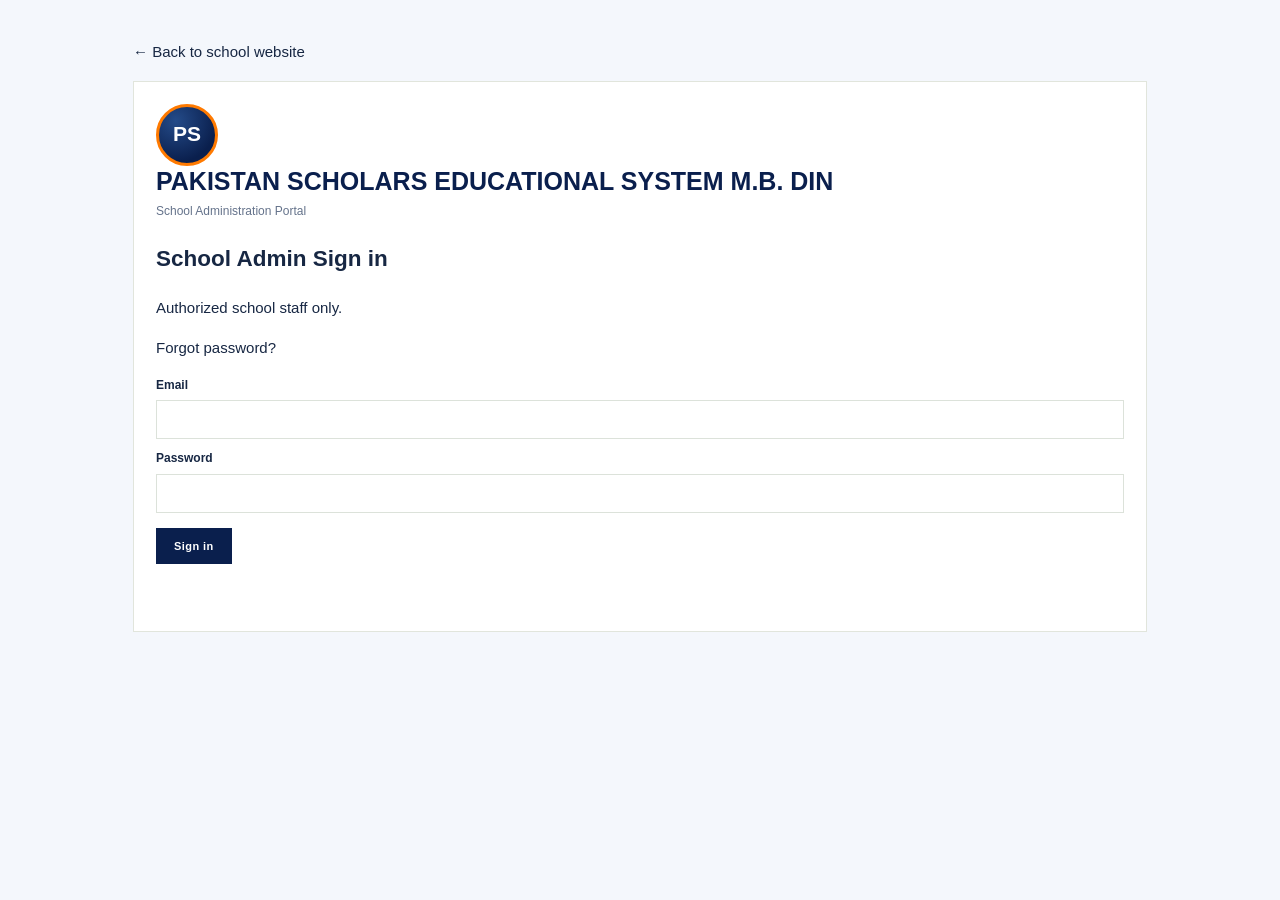
==== admin.html @ 9486a8a1 "Match admin portal colors to school website branding" ====
<!doctype html><html lang="en"><head><meta charset="utf-8"><meta name="viewport" content="width=device-width,initial-scale=1"><meta name="theme-color" content="#0A1F4D"><title>Pakistan Scholars Educational System M.B. DIN | Admin Login</title><link rel="stylesheet" href="styles.css"><style>
body{background:#F4F7FC}.wrap{max-width:1050px;margin:40px auto;padding:0 18px}.card{background:white;padding:22px;margin:16px 0;border:1px solid #e1e5dc}.grid{display:grid;grid-template-columns:repeat(2,1fr);gap:12px}.field label{display:block;font-size:12px;font-weight:bold;margin:10px 0 5px}.field input,.field select,.field textarea{width:100%;padding:11px;border:1px solid #dce2da}.btn{background:#0A1F4D;color:white;border:0;padding:12px 18px;cursor:pointer}.tabs{display:flex;gap:8px;flex-wrap:wrap}.tabs button{padding:10px;border:1px solid #ddd;background:white}.tabs button.active{background:#0A1F4D;color:white}.panel[hidden],#app[hidden],#login[hidden]{display:none}.panel{overflow:auto}table{width:100%;border-collapse:collapse;font-size:12px}td,th{text-align:left;padding:10px;border-bottom:1px solid #ddd}.note{background:#f8f1e4;padding:12px;font-size:12px;line-height:1.5}.status{font-size:12px;color:#26704d;min-height:18px}@media(max-width:650px){.grid{grid-template-columns:1fr}.card{padding:16px}}\n.admin-school-brand{display:flex;align-items:center;gap:15px;padding:8px 0 18px;border-bottom:1px solid #e1e7f0;margin-bottom:18px}.admin-school-mark{width:62px;height:62px;flex:0 0 62px;border-radius:50%;display:grid;place-items:center;background:radial-gradient(circle at 30% 25%,#244b89,#0A1F4D 72%);border:3px solid #FF7A00;color:#fff;font-size:21px;font-weight:900}.admin-school-brand h1{font-size:clamp(17px,3vw,25px);line-height:1.2;color:#0A1F4D;margin:0}.admin-school-brand p{font-size:12px;color:#65738B;margin:6px 0 0}.card header h1{color:#0A1F4D;font-size:clamp(18px,3vw,25px)}.btn:hover{background:#FF7A00}.tabs button:focus-visible,.btn:focus-visible,input:focus-visible,select:focus-visible,textarea:focus-visible{outline:3px solid #FF7A00;outline-offset:2px}
 .gallery-actions{white-space:nowrap}.btn.small{font-size:11px;padding:7px 9px;margin:2px}.btn.danger{background:#8a3028}@media(max-width:650px){.gallery-actions{white-space:normal}}\n</style></head><body><div class="wrap">
<p><a href="index.html">← Back to school website</a></p>
<section class="card" id="login"><div class="admin-school-brand"><div class="admin-school-mark">PS</div><div><h1>PAKISTAN SCHOLARS EDUCATIONAL SYSTEM M.B. DIN</h1><p>School Administration Portal</p></div></div><h2>School Admin Sign in</h2><p>Authorized school staff only.</p><p><a href="forgot-password.html">Forgot password?</a></p><form id="loginForm"><div class="field"><label>Email</label><input id="email" type="email" required autocomplete="username"></div><div class="field"><label>Password</label><input id="password" type="password" required autocomplete="current-password"></div><p><button class="btn">Sign in</button></p><p class="status" id="loginStatus"></p></form></section>
<section id="app" hidden><header><h1>PAKISTAN SCHOLARS EDUCATIONAL SYSTEM M.B. DIN — Admin Dashboard</h1><button class="btn" id="logout">Sign out</button></header><p class="note">Student photographs must only be uploaded with school approval and guardian consent. New records are saved as drafts until reviewed.</p>
<div class="tabs"><button class="active" data-tab="results">Results</button><button data-tab="gallery">Gallery</button><button data-tab="events">Events</button><button data-tab="admissions">Admissions</button><button data-tab="branding">Logo & Branding</button><button data-tab="security">Security</button></div>
<section class="card panel" id="p-results"><h2>Add matric result</h2><form id="resultForm"><div class="grid"><div class="field"><label>Year</label><input name="year" type="number" min="1900" max="2100" required></div><div class="field"><label>Student name</label><input name="student_name" required></div><div class="field"><label>Board roll no.</label><input name="board_roll_no"></div><div class="field"><label>Marks obtained</label><input name="marks_obtained" type="number" min="0" required></div><div class="field"><label>Total marks</label><input name="total_marks" type="number" min="1" value="1200" required></div><div class="field"><label>Campus</label><select name="campus"><option>Bherowal</option><option>Bhoa Hassan</option></select></div></div><p><button class="btn">Save result draft</button></p></form><p class="status" id="resultStatus"></p><h2>Results</h2><div id="resultsList"></div></section>
<section class="card panel" id="p-gallery" hidden><h2>School photo gallery</h2><p>New uploads are private drafts. Review each photo, confirm school approval and guardian consent where students are identifiable, then press Publish to display it publicly.</p><form id="galleryForm"><div class="grid"><div class="field"><label>Campus</label><select name="campus"><option>Bherowal</option><option>Bhoa Hassan</option></select></div><div class="field"><label>Title</label><input name="title" required maxlength="120"></div><div class="field"><label>Image (JPG, PNG, WebP; max 8 MB)</label><input name="photo" type="file" accept="image/jpeg,image/png,image/webp" required></div><div class="field"><label>Description / image alt text</label><input name="alt_text" maxlength="250"></div></div><p class="note">Uploads remain private until you press Publish. Do not publish identifiable student photos without school approval and guardian consent.</p><p><button class="btn">Upload as private draft</button></p></form><p class="status" id="galleryStatus" aria-live="polite"></p><h3>Uploaded photos</h3><div id="galleryList"></div></section>
<section class="card panel" id="p-events" hidden><h2>Add event / news</h2><form id="eventForm"><div class="grid"><div class="field"><label>Campus</label><select name="campus"><option>Both</option><option>Bherowal</option><option>Bhoa Hassan</option></select></div><div class="field"><label>Title</label><input name="title" required></div><div class="field"><label>Date</label><input name="event_date" type="date"></div><div class="field"><label>Description</label><textarea name="description"></textarea></div></div><p><button class="btn">Save event draft</button></p></form><p class="status" id="eventStatus"></p><div id="eventsList"></div></section>
<section class="card panel" id="p-admissions" hidden><h2>Admission enquiries</h2><p>Admissions are currently directed to the school's WhatsApp number. Database enquiry storage will be enabled after school-approved privacy and spam protection setup.</p></section>
<section class="card panel" id="p-branding" hidden><h2>School logo</h2><p>Upload a logo to replace the PS text mark across the public website. JPG, PNG or WebP, maximum 5 MB.</p><div style="display:flex;align-items:center;gap:18px;flex-wrap:wrap;margin:18px 0"><div id="logoPreview" style="width:112px;height:112px;border:3px solid #d5e4f7;border-radius:50%;background:radial-gradient(circle at 30% 24%,#fff,#eaf2fc);display:grid;place-items:center;overflow:hidden;font-weight:800;color:#101d3a;box-shadow:0 7px 0 #0b2b53,0 11px 22px rgba(8,35,72,.2)">PS</div><span class="note">Use a clear square or transparent PNG logo for best results.</span></div><form id="logoForm"><div class="field"><label>Choose new school logo</label><input id="schoolLogoFile" name="logo" type="file" accept="image/jpeg,image/png,image/webp" required></div><p><button class="btn">Upload and apply logo</button></p></form><p class="status" id="logoStatus" aria-live="polite"></p></section><section class="card panel" id="p-security" hidden><h2>Change admin password</h2><p>Enter your current password first. Your new password must be at least 12 characters and must be confirmed.</p><form id="passwordForm"><div class="field"><label>Current password</label><input name="current_password" type="password" autocomplete="current-password" required></div><div class="field"><label>New password</label><input name="new_password" type="password" minlength="12" autocomplete="new-password" required></div><div class="field"><label>Confirm new password</label><input name="confirm_password" type="password" minlength="12" autocomplete="new-password" required></div><p><button class="btn">Update password</button></p></form><p class="status" id="passwordStatus" aria-live="polite"></p></section><p class="status" id="globalStatus"></p></section></div><script type="module" src="admin.js"></script></body></html>
---- styles.css ----
:root{--green:#101D3A;--green2:#1D3158;--gold:#BFC8D8;--cream:#F2F4F8;--ink:#253247;--muted:#697587;--line:#DCE1E9;--white:#fff;--serif:"Playfair Display",Georgia,serif;--sans:"DM Sans",Arial,sans-serif}*{box-sizing:border-box}html{scroll-behavior:smooth;scroll-padding-top:88px}body{margin:0;font-family:var(--sans);color:var(--ink);background:#fff;font-size:15px;line-height:1.65}a{color:inherit;text-decoration:none}img{display:block;width:100%;object-fit:cover}.container{width:min(1160px,calc(100% - 48px));margin:auto}.topbar{background:#0B1428;color:#d7e2db;font-size:11px;letter-spacing:.04em}.topbar-inner{height:37px;display:flex;align-items:center;justify-content:space-between}.topbar a{color:#fff}.top-sep{margin:0 12px;color:#72867d}.site-header{height:82px;background:#fff;position:sticky;top:0;z-index:20;border-bottom:1px solid rgba(15,50,39,.08)}.nav-wrap{height:100%;display:flex;align-items:center;justify-content:space-between}.brand{display:flex;align-items:center;gap:11px}.brand-mark{width:43px;height:43px;border:1px solid var(--gold);background:var(--green);color:var(--gold);display:grid;place-items:center;font-family:var(--serif);font-weight:800;font-size:18px;letter-spacing:-2px}.brand-copy{display:flex;flex-direction:column;line-height:1.3}.brand-copy strong{font-size:12px;letter-spacing:.11em;color:var(--green);font-weight:800}.brand-copy small{font-size:9px;letter-spacing:.17em;color:#8a918b;margin-top:4px}.main-nav{display:flex;align-items:center;gap:27px;font-size:12px;font-weight:700;color:#526078}.main-nav>a:not(.nav-cta):hover,.main-nav>a.active{color:#6D7F9E}.nav-cta{background:var(--green);color:#fff;padding:13px 18px}.nav-cta span{color:var(--gold);margin-left:9px}.menu-toggle{display:none;background:none;border:0;font-size:25px;color:var(--green)}.hero{height:650px;min-height:570px;position:relative;background:#17294A url("https://images.unsplash.com/photo-1503676260728-1c00da094a0b?auto=format&fit=crop&w=2200&q=90") center 44%/cover no-repeat;color:#fff;display:flex;align-items:center}.hero-shade{position:absolute;inset:0;background:linear-gradient(90deg,rgba(4,28,22,.94) 0%,rgba(5,34,27,.79) 43%,rgba(5,34,27,.14) 100%),linear-gradient(0deg,rgba(5,27,22,.38),transparent 40%)}.hero-content{position:relative;padding-bottom:25px}.eyebrow{display:flex;align-items:center;gap:10px;font-size:10px;letter-spacing:.2em;font-weight:800;color:#7B8CA8}.eyebrow>span{width:25px;height:1px;background:var(--gold)}.eyebrow.light{color:#e4d3a8}.hero h1,.section-heading h2,.intro-copy h2,.academics-copy h2,.admissions-grid h2{font-family:var(--serif);font-size:clamp(42px,5.7vw,70px);line-height:1.08;letter-spacing:-.035em;font-weight:600;margin:22px 0}.hero h1 em,.section-heading h2 em,.intro-copy h2 em,.academics-copy h2 em,.admissions-grid h2 em{font-weight:600;color:var(--gold)}.hero-lead{max-width:490px;color:#e0e8e2;font-size:16px;line-height:1.8}.hero-actions{display:flex;align-items:center;gap:30px;margin-top:30px}.btn{display:inline-flex;align-items:center;justify-content:center;gap:28px;padding:15px 20px;font-size:11px;font-weight:800;letter-spacing:.04em;border:0;cursor:pointer;transition:transform .2s,background .2s}.btn:hover{transform:translateY(-2px)}.btn-gold{background:var(--gold);color:#18271f}.btn-gold:hover{background:#DCE3EF}.btn span{font-size:17px}.text-link{font-size:11px;font-weight:700}.light-link{color:#fff}.light-link span{color:var(--gold);margin-left:8px}.hero-note{display:flex;align-items:center;gap:13px;margin-top:67px}.note-icon{width:35px;height:35px;border:1px solid rgba(191,200,216,.7);color:var(--gold);display:grid;place-items:center}.hero-note span:last-child{display:flex;flex-direction:column}.hero-note strong{font-size:11px}.hero-note small{font-size:10px;color:#c4d0c9}.hero-bottom{position:absolute;bottom:0;left:0;right:0;border-top:1px solid rgba(255,255,255,.2);padding:14px max(24px,calc((100% - 1160px)/2));display:flex;justify-content:space-between;color:#d4ded7;font-size:9px;letter-spacing:.15em}.section-pad{padding:105px 0}.intro-grid{display:grid;grid-template-columns:1fr 1fr;gap:100px;align-items:center}.intro-visual{position:relative;padding:0 28px 35px 0}.intro-main-img{height:470px;object-fit:cover}.image-stamp{position:absolute;right:0;top:35px;background:var(--gold);width:115px;height:115px;display:flex;flex-direction:column;align-items:center;justify-content:center;color:var(--green)}.image-stamp strong{font-family:var(--serif);font-size:34px;line-height:1}.image-stamp span{text-align:center;font-size:8px;letter-spacing:.15em;line-height:1.5;margin-top:7px;font-weight:800}.intro-caption{position:absolute;bottom:0;left:30px;background:#fff;padding:14px 20px;font-size:10px;font-weight:700;letter-spacing:.04em;box-shadow:0 8px 30px #1b302013}.caption-line{display:inline-block;width:25px;height:1px;background:var(--gold);vertical-align:middle;margin-right:10px}.intro-copy h2,.section-heading h2{font-size:clamp(38px,4.2vw,53px);color:var(--green);margin:19px 0}.intro-copy h2 em,.section-heading h2 em{color:#8191AA}.intro-copy p{color:var(--muted);font-size:13px;line-height:1.9}.intro-copy p.lead{font-size:17px;color:#44536A;line-height:1.7}.under-link{display:inline-flex;gap:25px;align-items:center;border-bottom:1px solid #AEB9CA;padding-bottom:8px;margin-top:18px;font-size:11px;font-weight:800;color:var(--green)}.under-link span{color:#a47c36;font-size:18px}.mini-stats{display:flex;gap:42px;margin-top:44px;padding-top:25px;border-top:1px solid var(--line)}.mini-stats div{display:flex;flex-direction:column}.mini-stats strong{font-family:var(--serif);font-size:27px;color:var(--green)}.mini-stats span{font-size:9px;color:var(--muted);letter-spacing:.07em}.values-band{background:var(--cream);padding:38px 0}.values-grid{display:grid;grid-template-columns:repeat(3,1fr);gap:45px}.values-grid>div{display:flex;gap:19px;align-items:flex-start}.value-no{font-family:var(--serif);font-size:25px;color:#8C9CB5}.values-grid h3{font-family:var(--serif);font-size:18px;color:var(--green);margin:0 0 5px}.values-grid p{font-size:11px;color:var(--muted);margin:0;max-width:230px}.section-heading{display:flex;align-items:flex-end;justify-content:space-between;gap:50px;margin-bottom:42px}.section-heading h2{margin-bottom:0}.section-heading>p{max-width:360px;color:var(--muted);font-size:12px;line-height:1.9;margin:0 0 5px}.campus-section{background:#fff}.campus-grid{display:grid;grid-template-columns:1fr 1fr;gap:25px}.campus-card{border:1px solid var(--line);background:#fff;transition:transform .25s,box-shadow .25s}.campus-card:hover{transform:translateY(-5px);box-shadow:0 18px 35px #25324712}.campus-image{height:270px;position:relative;overflow:hidden}.campus-image img{height:100%;transition:transform .5s}.campus-card:hover img{transform:scale(1.04)}.campus-tag{position:absolute;left:20px;top:20px;background:var(--gold);padding:8px 12px;font-size:8px;font-weight:800;letter-spacing:.15em;color:var(--green)}.campus-info{padding:22px 24px;display:flex;justify-content:space-between;align-items:center}.campus-info h3{font-family:var(--serif);font-size:22px;color:var(--green);margin:0 0 4px}.campus-info p{font-size:10px;color:var(--muted);margin:0}.round-arrow{border:1px solid #CBD3E0;width:36px;height:36px;display:grid;place-items:center;color:#7B8CA8}.academics-section{background:var(--green);color:#fff}.academics-grid{display:grid;grid-template-columns:.9fr 1.1fr;gap:100px;align-items:center}.academics-copy h2,.admissions-grid h2{font-size:clamp(39px,4.6vw,56px);margin:20px 0}.academics-copy p,.admissions-grid>div>p{color:#c0d0c7;font-size:13px;line-height:1.9;max-width:440px}.btn-outline-light{border:1px solid #8da69a;color:#fff;margin-top:22px}.btn-outline-light span{color:var(--gold)}.feature-list{border-top:1px solid #527065}.feature-item{display:grid;grid-template-columns:42px 1fr 25px;gap:17px;align-items:start;padding:25px 0;border-bottom:1px solid #527065}.feature-item>span{color:var(--gold);font-size:23px}.feature-item h3{font-family:var(--serif);font-size:19px;margin:0 0 5px}.feature-item p{font-size:11px;color:#b8c9c0;margin:0}.feature-item>b{font-size:9px;color:#92a69c}.results-section{background:var(--cream)}.results-heading{margin-bottom:35px}.result-feature{background:var(--green);color:#fff;display:grid;grid-template-columns:1fr 270px;min-height:300px}.result-left{padding:43px 55px;position:relative;isolation:isolate;overflow:hidden;background:#101d3a}.result-topper-photo{position:absolute;inset:0;width:100%;height:100%;object-fit:cover;object-position:center 32%;opacity:.42;z-index:0}.result-left:after{content:'';position:absolute;inset:0;background:linear-gradient(90deg,rgba(16,29,58,.91) 0%,rgba(16,29,58,.72) 58%,rgba(16,29,58,.52) 100%);z-index:1;pointer-events:none}.result-left>*:not(.result-topper-photo){position:relative;z-index:2}.result-label,.result-year{display:block;font-size:9px;letter-spacing:.17em;font-weight:800;color:var(--gold)}.result-year{color:#b9c9c0;margin-top:9px}.result-score{font-family:var(--serif);font-size:76px;line-height:1.2;color:#fff;margin-top:10px}.result-score span{font-family:var(--sans);font-size:20px;color:#a9bcb2}.result-left>p{font-size:11px;color:#c0d0c7;margin:0}.result-student{margin-top:19px;font-weight:700;font-size:13px}.result-student span{font-weight:400;color:#b9c9c0;font-size:11px}.result-right{background:#1A2B4C;display:flex;flex-direction:column;align-items:center;justify-content:center;text-align:center;color:#e6d3a5;letter-spacing:.2em;font-size:12px;line-height:1.8}.laurel{font-size:53px;color:var(--gold);margin-bottom:12px}.result-right small{font-size:8px;letter-spacing:.17em;color:#a9bcb2;margin-top:22px}.archive-row{display:flex;justify-content:space-between;align-items:center;padding:29px 0 18px;border-bottom:1px solid #dfe0d7}.archive-row h3{font-family:var(--serif);color:var(--green);font-size:20px;margin:0}.archive-row p{font-size:11px;color:var(--muted);margin:3px 0 0}.archive-row .under-link{margin:0}.result-years{display:flex;gap:10px;margin-top:17px}.year-chip{border:1px solid #dedfd7;padding:9px 13px;font-size:10px;font-weight:800;color:var(--green)}.year-chip small{font-weight:400;color:var(--muted);margin-left:7px}.year-chip.current{background:#E3E8F0;border-color:#E3E8F0}.life-grid{display:grid;grid-template-columns:1.3fr 1fr 1fr;grid-template-rows:270px;gap:18px}.life-card{position:relative;overflow:hidden;background:#193c31}.life-card img{height:100%;transition:transform .5s;opacity:.85}.life-card:hover img{transform:scale(1.05)}.life-overlay{position:absolute;inset:0;background:linear-gradient(0deg,rgba(5,26,21,.88),transparent 65%);display:flex;flex-direction:column;justify-content:flex-end;padding:22px;color:#fff}.life-overlay span{font-size:8px;letter-spacing:.18em;color:var(--gold);font-weight:800}.life-overlay h3{font-family:var(--serif);font-size:22px;margin:5px 0}.life-overlay p{font-size:10px;color:#d1ddd6;margin:0}.image-disclaimer{font-size:9px;color:#8a918b;margin-top:15px}.admissions-section{background:#111F3D;color:#fff;position:relative;overflow:hidden}.admissions-section:before{content:"";position:absolute;right:-25px;top:-130px;font-family:var(--serif);font-size:420px;color:#ffffff08;pointer-events:none}.admissions-grid{position:relative;display:grid;grid-template-columns:1fr .85fr;gap:100px;align-items:center}.admissions-grid h2{margin-bottom:20px}.admission-points{display:flex;flex-direction:column;gap:10px;margin-top:28px;color:#d6e1db;font-size:11px}.admission-points span:first-letter{color:var(--gold)}.admission-form{background:#fff;color:var(--ink);padding:34px 36px;box-shadow:0 20px 60px #001a1433}.form-top{display:flex;justify-content:space-between;color:#7B8CA8;font-size:8px;font-weight:800;letter-spacing:.16em}.form-top span:last-child{color:#9ba39d}.admission-form h3{font-family:var(--serif);font-size:25px;color:var(--green);margin:12px 0 2px}.admission-form>p{font-size:10px;color:var(--muted);margin:0 0 20px}.admission-form label{display:block;font-size:9px;font-weight:800;color:#46544c;margin:12px 0 5px}.admission-form input,.admission-form select{width:100%;height:42px;border:1px solid #e1e5df;background:#FAFBFD;padding:0 11px;font-family:var(--sans);font-size:11px;color:var(--ink);outline:none;border-radius:0}.admission-form input:focus,.admission-form select:focus{border-color:#8FA0B9}.form-row{display:grid;grid-template-columns:1fr 1fr;gap:12px}.form-submit{width:100%;margin-top:20px}.form-privacy{display:block;text-align:center;font-size:8px;color:#929a94;margin-top:11px;line-height:1.5}.form-status{font-size:10px;color:#246b4d;min-height:0;margin:8px 0 0}.contact-strip{background:var(--gold);padding:35px 0}.contact-inner{display:flex;align-items:center;justify-content:space-between}.contact-kicker{font-size:8px;letter-spacing:.2em;font-weight:800;color:#5c4a29}.contact-inner h2{font-family:var(--serif);font-size:26px;color:var(--green);margin:5px 0 0}.btn-dark{background:var(--green);color:#fff}.btn-dark span{color:var(--gold)}.footer{background:#0B1428;color:#fff;padding:55px 0 0}.footer-main{display:grid;grid-template-columns:1.5fr .7fr 1fr;gap:80px;padding-bottom:45px}.brand-light .brand-mark{background:transparent}.brand-light .brand-copy strong{color:#fff}.brand-light .brand-copy small{color:#9aafa4}.footer-brand p{font-size:11px;color:#a9bcb2;max-width:260px;margin-top:20px}.footer-main h4{font-size:9px;letter-spacing:.18em;color:var(--gold);margin:0 0 18px}.footer-main>div:not(:first-child){display:flex;flex-direction:column;align-items:flex-start;gap:10px}.footer-main>div>a:not(.brand),.footer-main>div>span{font-size:10px;color:#c0d0c7}.footer-main a:hover{color:var(--gold)}.footer-bottom{border-top:1px solid #315147;display:flex;justify-content:space-between;padding:17px 0;color:#8fa59a;font-size:9px}.whatsapp-float{position:fixed;right:22px;bottom:22px;width:52px;height:52px;background:#1c9b60;color:#fff;border-radius:50%;display:grid;place-items:center;font-size:26px;z-index:30;box-shadow:0 8px 25px #101D3A40;transition:transform .2s}.whatsapp-float:hover{transform:translateY(-4px)}@media(max-width:900px){.main-nav{gap:15px}.main-nav>a{font-size:10px}.intro-grid{gap:55px}.academics-grid,.admissions-grid{gap:55px}.footer-main{gap:40px}}@media(max-width:700px){.container{width:min(100% - 36px,560px)}.topbar-inner{height:auto;min-height:35px;font-size:9px}.topbar-inner>span{display:none}.topbar-inner>div{width:100%;display:flex;justify-content:space-between}.site-header{height:70px}.brand-mark{width:39px;height:39px}.brand-copy strong{font-size:10px}.brand-copy small{font-size:8px}.menu-toggle{display:block}.main-nav{display:none;position:absolute;left:0;right:0;top:70px;background:#fff;padding:15px 22px 22px;box-shadow:0 14px 25px #101D3A18;flex-direction:column;align-items:stretch;gap:0}.main-nav.open{display:flex}.main-nav>a:not(.nav-cta){padding:12px 0;border-bottom:1px solid #edf0eb;font-size:12px}.nav-cta{text-align:center;margin-top:14px}.hero{height:610px;min-height:0;background-position:58% center}.hero-shade{background:linear-gradient(90deg,rgba(4,28,22,.92),rgba(5,34,27,.55)),linear-gradient(0deg,rgba(5,27,22,.35),transparent)}.hero h1{font-size:47px}.hero-lead{font-size:13px;max-width:340px}.hero-actions{align-items:flex-start;flex-direction:column;gap:18px}.hero-note{margin-top:45px}.hero-bottom{font-size:7px;letter-spacing:.1em}.section-pad{padding:70px 0}.intro-grid,.academics-grid,.admissions-grid{grid-template-columns:1fr;gap:40px}.intro-visual{padding-right:18px}.intro-main-img{height:350px}.image-stamp{width:95px;height:95px;top:20px}.intro-copy h2,.section-heading h2{font-size:42px}.mini-stats{gap:28px;margin-top:30px}.values-grid{grid-template-columns:1fr;gap:25px}.values-band{padding:32px 0}.section-heading{display:block;margin-bottom:30px}.section-heading>p{margin-top:18px}.campus-grid{grid-template-columns:1fr;gap:18px}.campus-image{height:220px}.academics-grid{gap:32px}.result-feature{grid-template-columns:1fr}.result-left{padding:32px 25px}.result-score{font-size:65px}.result-right{min-height:180px;padding:25px}.archive-row{display:block}.archive-row .under-link{margin-top:15px}.result-years{flex-wrap:wrap}.year-chip{font-size:9px}.year-chip small{display:block;margin:2px 0 0}.life-grid{grid-template-columns:1fr 1fr;grid-template-rows:220px 180px}.life-large{grid-column:1/-1}.life-overlay{padding:15px}.life-overlay h3{font-size:19px}.admissions-grid{gap:32px}.admission-form{padding:27px 22px}.contact-inner{align-items:flex-start;gap:20px;flex-direction:column}.contact-inner h2{font-size:24px}.footer-main{grid-template-columns:1fr 1fr;gap:32px}.footer-brand{grid-column:1/-1}.footer-bottom{gap:10px;flex-direction:column}.whatsapp-float{width:48px;height:48px;right:15px;bottom:15px}}@media(max-width:380px){.hero h1{font-size:40px}.form-row{grid-template-columns:1fr;gap:0}.footer-main{gap:25px}.mini-stats{gap:20px}}

/* Premium motion & subtle 3D depth */
@media (prefers-reduced-motion: no-preference) {
  .hero:after{content:"";position:absolute;inset:8% 5% auto auto;width:min(34vw,420px);aspect-ratio:1;border:1px solid rgba(191,200,216,.2);border-radius:50%;box-shadow:0 0 0 28px rgba(191,200,216,.035),0 0 0 58px rgba(191,200,216,.025);pointer-events:none;animation:heroOrbit 18s linear infinite}
  .hero-note .note-icon{animation:softFloat 4s ease-in-out infinite}
  .brand-mark{transition:transform .5s cubic-bezier(.2,.8,.2,1),box-shadow .5s}
  .brand:hover .brand-mark{transform:rotateY(24deg) rotateX(12deg) translateY(-3px);box-shadow:8px 10px 0 rgba(191,200,216,.2)}
  .image-stamp{transform:perspective(700px) rotateY(-8deg) rotateX(5deg);transition:transform .6s cubic-bezier(.2,.8,.2,1),box-shadow .6s}
  .intro-visual:hover .image-stamp{transform:perspective(700px) rotateY(0) rotateX(0) translateZ(18px);box-shadow:0 18px 35px rgba(16,29,58,.18)}
  .campus-card,.life-card,.result-feature,.admission-form{transform-style:preserve-3d;backface-visibility:hidden;transition:transform .35s ease,box-shadow .35s ease}
  .campus-card:hover,.life-card:hover{box-shadow:0 24px 45px rgba(16,29,58,.16)}
  .feature-item{transition:transform .35s ease,padding-left .35s ease}
  .feature-item:hover{transform:translateX(7px);padding-left:7px}
  .btn{transform-style:preserve-3d}
  .btn:hover{transform:translateY(-3px) perspective(500px) rotateX(3deg)}
  .motion-reveal{opacity:0;transform:translateY(28px) scale(.985);transition:opacity .75s ease,transform .75s cubic-bezier(.2,.7,.2,1)}
  .motion-reveal.is-visible{opacity:1;transform:translateY(0) scale(1)}
  @keyframes heroOrbit{to{transform:rotate(360deg)}}
  @keyframes softFloat{0%,100%{transform:translateY(0)}50%{transform:translateY(-8px)}}
}
@media (prefers-reduced-motion: reduce){*,*::before,*::after{scroll-behavior:auto!important;animation-duration:.01ms!important;animation-iteration-count:1!important;transition-duration:.01ms!important}}
@media (hover:none){.campus-card:hover,.life-card:hover,.brand:hover .brand-mark{transform:none}}

/* Searchable annual result archive */
.sr-only{position:absolute;width:1px;height:1px;padding:0;margin:-1px;overflow:hidden;clip:rect(0,0,0,0);white-space:nowrap;border:0}
.results-tools{display:flex;align-items:center;justify-content:space-between;gap:15px;margin:22px 0 12px}
.results-tools input{width:min(100%,420px);height:46px;border:1px solid #d9ddd5;background:#fff;padding:0 15px;font:inherit;font-size:13px;color:var(--ink);outline:none}
.results-tools input:focus{border-color:#8191AA;box-shadow:0 0 0 3px #8191AA18}
#resultCount{font-size:11px;color:var(--muted);white-space:nowrap}
.results-table-wrap{overflow-x:auto;background:#fff;border:1px solid #e1e3dc}
.results-table{width:100%;border-collapse:collapse;min-width:560px;text-align:left}
.results-table th{background:#101D3A;color:#fff;padding:15px 17px;font-size:10px;letter-spacing:.08em;text-transform:uppercase}
.results-table td{padding:13px 17px;border-bottom:1px solid #eceee8;font-size:12px;color:#3f4e46}
.results-table tbody tr:nth-child(even){background:#F8F9FC}
.results-table tbody tr:hover{background:#f0eadc}
.results-table td:first-child{font-weight:800;color:#7B8CA8}
.results-note{font-size:10px;line-height:1.7;color:#7b857e;margin-top:12px}
@media(max-width:600px){.results-tools{align-items:stretch;flex-direction:column}.results-tools input{width:100%}.results-table th,.results-table td{padding:12px 13px}}


/* Key features and founder profile */
.key-features-section{background:#F1F3F7}
.key-features-grid{display:grid;grid-template-columns:repeat(3,minmax(0,1fr));gap:14px}
.key-feature-card{display:flex;gap:16px;align-items:flex-start;min-height:142px;padding:24px 21px;background:#fff;border:1px solid #e8e7df;transition:transform .25s,box-shadow .25s,border-color .25s}
.key-feature-card:hover{transform:translateY(-4px);border-color:#BFC8D8;box-shadow:0 14px 32px #25324710}
.key-feature-card>span{font-family:var(--serif);font-size:22px;color:#8C9CB5;line-height:1.2}
.key-feature-card h3{font-family:var(--serif);font-size:17px;line-height:1.35;color:var(--green);margin:0 0 8px}
.key-feature-card p{font-size:11px;line-height:1.75;color:var(--muted);margin:0}
.founder-section{background:#fff}
.founder-grid{display:grid;grid-template-columns:.78fr 1.22fr;gap:85px;align-items:center}
.founder-visual{min-height:540px;position:relative;display:flex;align-items:center;justify-content:center;overflow:hidden;background:radial-gradient(circle at 50% 42%,#273D64 0,#1B2D50 48%,#0B1428 100%)}
.founder-visual:before,.founder-visual:after{content:"";position:absolute;border:1px solid #BFC8D855;border-radius:50%;width:340px;height:340px}
.founder-visual:after{width:430px;height:430px}
.founder-monogram{font-family:var(--serif);font-size:130px;letter-spacing:-.1em;color:#BFC8D8;position:relative;z-index:1;text-shadow:0 10px 35px #0004}
.founder-caption{position:absolute;bottom:25px;left:20px;right:20px;text-align:center;color:#e6d3a5;font-size:9px;letter-spacing:.2em}
.founder-copy h2{font-family:var(--serif);font-size:clamp(38px,4.2vw,53px);line-height:1.1;color:var(--green);margin:18px 0 22px}
.founder-copy h2 em{color:#8191AA}
.founder-copy>p:not(.founder-role){font-size:12px;line-height:1.95;color:var(--muted);margin:13px 0}
.founder-role{display:flex;flex-direction:column;gap:4px;font-family:var(--serif);font-size:21px;color:var(--green);font-weight:700;margin:0 0 18px}
.founder-role span{font-family:var(--sans);font-size:9px;letter-spacing:.12em;text-transform:uppercase;color:#a17d40;font-weight:800}
.founder-vision{margin-top:24px;padding:20px 23px;background:var(--cream);border-left:3px solid var(--gold)}
.founder-vision>span{font-size:8px;letter-spacing:.2em;font-weight:800;color:#7B8CA8}
.founder-vision blockquote{font-family:var(--serif);font-size:18px;line-height:1.55;color:var(--green);margin:8px 0 0}
@media(max-width:900px){.key-features-grid{grid-template-columns:repeat(2,minmax(0,1fr))}.founder-grid{gap:45px}}
@media(max-width:700px){.key-features-grid{grid-template-columns:1fr}.key-feature-card{min-height:0;padding:20px}.founder-grid{grid-template-columns:1fr;gap:35px}.founder-visual{min-height:300px}.founder-monogram{font-size:95px}.founder-visual:before{width:220px;height:220px}.founder-visual:after{width:280px;height:280px}.founder-copy h2{font-size:39px}}

/* Public school photo gallery */
.published-gallery-section{background:#F1F3F7}
.published-gallery-grid{display:grid;grid-template-columns:repeat(3,minmax(0,1fr));gap:18px}
.published-gallery-card{position:relative;overflow:hidden;background:#fff;border:1px solid #e5e5dc;box-shadow:0 10px 28px #101D3A10}
.published-gallery-card img{display:block;width:100%;height:260px;object-fit:cover;background:#e9ece6;transition:transform .5s ease}
.published-gallery-card:hover img{transform:scale(1.035)}
.published-gallery-caption{padding:16px 18px}
.published-gallery-caption span{font-size:9px;letter-spacing:.14em;text-transform:uppercase;color:#7B8CA8;font-weight:800}
.published-gallery-caption h3{font-family:var(--serif);font-size:18px;color:var(--green);margin:6px 0 0}
.published-gallery-empty{grid-column:1/-1;padding:28px;background:#fff;border:1px dashed #d8d9ce;color:var(--muted);font-size:12px}
@media(max-width:700px){.published-gallery-grid{grid-template-columns:1fr 1fr;gap:10px}.published-gallery-card img{height:175px}.published-gallery-caption{padding:12px}.published-gallery-caption h3{font-size:15px}}
@media(max-width:420px){.published-gallery-grid{grid-template-columns:1fr}.published-gallery-card img{height:220px}}

/* Campus contact details */
.campus-contact{margin-top:9px!important;font-weight:800;color:var(--green)!important}
.campus-contact a{color:var(--green);text-decoration:none}
.campus-links{margin-top:4px!important}
.campus-links a{font-size:10px;font-weight:800;color:#7B8CA8;text-decoration:underline;text-underline-offset:3px}
.contact-campus-links{display:flex;flex-wrap:wrap;gap:9px 20px;margin-top:14px}
.contact-campus-links a{font-size:11px;font-weight:700;color:var(--green);text-decoration:underline;text-underline-offset:3px}
.footer-campus-label{font-size:8px;letter-spacing:.12em;color:var(--gold);margin-top:8px}
.admission-form select{cursor:pointer}


/* Midnight Blue + Silver palette refinement to match the approved preview */
:root{
  --green:#101D3A;
  --green2:#1D3158;
  --gold:#C5CEDB;
  --cream:#F2F4F8;
  --ink:#253247;
  --muted:#697587;
  --line:#DCE2EC;
}
.topbar{background:#0B1428;color:#E1E7F0}
.top-sep{color:#8C9BB2}
.site-header{border-bottom-color:#DCE2EC}
.brand-mark{background:#101D3A;color:#E1E7F0;border-color:#C5CEDB}
.brand-copy small{color:#78869B}
.main-nav>a:not(.nav-cta):hover,.main-nav>a.active{color:#526D9B}
.nav-cta,.btn-dark{background:#101D3A;color:#fff}
.nav-cta span,.btn-dark span{color:#D8E0EC}
.hero{background-color:#101D3A}
.hero-shade{background:linear-gradient(90deg,rgba(8,18,43,.96) 0%,rgba(16,29,58,.84) 43%,rgba(16,29,58,.18) 100%),linear-gradient(0deg,rgba(8,18,43,.42),transparent 40%)}
.eyebrow,.intro-copy h2 em,.section-heading h2 em,.founder-copy h2 em{color:#AAB8CE}
.eyebrow.light{color:#E1E7F0}
.btn-gold{background:#D8E0EC;color:#101D3A}
.btn-gold:hover{background:#EEF2F8}
.light-link span,.under-link span{color:#C5CEDB}
.intro-copy h2,.section-heading h2,.campus-info h3,.admission-form h3{color:#101D3A}
.intro-copy p.lead{color:#465873}
.values-band,.results-section,.key-features-section,.published-gallery-section{background:#F2F4F8}
.values-grid h3,.mini-stats strong,.archive-row h3,.key-feature-card h3{color:#101D3A}
.value-no,.key-feature-card>span{color:#8D9DB6}
.campus-card{border-color:#DCE2EC}
.campus-tag{background:#D8E0EC;color:#101D3A}
.round-arrow{border-color:#C5CEDB;color:#526D9B}
.academics-section,.result-feature{background:#101D3A}
.academics-copy h2,.admissions-grid h2{color:#fff}
.feature-list,.feature-item{border-color:#52617C}
.feature-item>span,.result-label,.result-year,.laurel{color:#D8E0EC}
.feature-item p,.academics-copy p,.admissions-grid>div>p{color:#D0D8E5}
.feature-item>b{color:#AAB8CE}
.result-right{background:#1D3158;color:#E1E7F0}
.result-year,.result-student span,.result-left>p{color:#D0D8E5}
.archive-row{border-bottom-color:#DCE2EC}
.year-chip{border-color:#DCE2EC;color:#101D3A}
.year-chip.current{background:#E1E7F0;border-color:#E1E7F0}
.life-card{background:#101D3A}
.life-overlay{background:linear-gradient(0deg,rgba(8,18,43,.92),transparent 65%)}
.life-overlay span{color:#D8E0EC}
.admissions-section{background:#101D3A}
.admission-points{color:#E1E7F0}
.form-top{color:#526D9B}
.admission-form label{color:#35445D}
.admission-form input,.admission-form select{border-color:#DCE2EC;background:#FAFBFD}
.admission-form input:focus,.admission-form select:focus{border-color:#8295B5}
.contact-strip{background:#D8E0EC}
.contact-kicker{color:#52617C}
.contact-inner h2{color:#101D3A}
.footer{background:#0B1428}
.footer-main h4,.footer-campus-label{color:#D8E0EC}
.footer-bottom{border-top-color:#34445F;color:#AAB8CE}
.brand-light .brand-copy small,.footer-brand p,.footer-main>div>a:not(.brand),.footer-main>div>span{color:#D0D8E5}
.brand-light .brand-mark{border-color:#C5CEDB;color:#D8E0EC}
.footer a:hover{color:#fff}
.whatsapp-float{box-shadow:0 8px 25px rgba(16,29,58,.28)}
.results-tools input,.results-table-wrap{border-color:#DCE2EC}
.results-tools input:focus{border-color:#8295B5;box-shadow:0 0 0 3px rgba(130,149,181,.18)}
.results-table th{background:#101D3A}
.results-table td{color:#40506A;border-bottom-color:#E7EAF0}
.results-table tbody tr:nth-child(even){background:#F8F9FC}
.results-table tbody tr:hover{background:#EAF0F8}
.results-table td:first-child{color:#526D9B}
.key-feature-card{border-color:#E0E5ED}
.key-feature-card:hover{border-color:#AAB8CE}
.founder-visual{background:radial-gradient(circle at 50% 42%,#31466D 0,#1D3158 48%,#0B1428 100%)}
.founder-visual:before,.founder-visual:after{border-color:#C5CEDB55}
.founder-monogram{color:#D8E0EC}
.founder-caption{color:#E1E7F0}
.founder-role span,.founder-vision>span{color:#526D9B}
.founder-vision{background:#F2F4F8;border-left-color:#AAB8CE}
.founder-vision blockquote{color:#101D3A}
.published-gallery-card{border-color:#DCE2EC;box-shadow:0 10px 28px rgba(16,29,58,.08)}
.published-gallery-caption span,.campus-links a{color:#526D9B}
.campus-contact,.campus-contact a,.contact-campus-links a{color:#101D3A}
@media(max-width:700px){
 .main-nav{box-shadow:0 14px 25px rgba(16,29,58,.12)}
 .main-nav>a:not(.nav-cta){border-bottom-color:#E7EAF0}
 .hero-shade{background:linear-gradient(90deg,rgba(8,18,43,.94),rgba(16,29,58,.62)),linear-gradient(0deg,rgba(8,18,43,.4),transparent)}
}

/* Approved preview layout: navy navigation, pale-blue hero, white campus cards */
.topbar{background:#0B1428;color:#E8EDF5}
.topbar a{color:#fff}
.site-header{background:#123B70;border-bottom:1px solid #274F82}
.brand-mark{background:#fff;color:#123B70;border-color:#C5CEDB}
.brand-copy strong{color:#fff}
.brand-copy small{color:#D5E0EF}
.main-nav{color:#fff}
.main-nav>a:not(.nav-cta){color:#E8EEF8}
.main-nav>a:not(.nav-cta):hover,.main-nav>a.active{color:#BFD0E6}
.nav-cta{background:#fff;color:#123B70}
.nav-cta span{color:#2878C8}
.menu-toggle{color:#fff}
.preview-hero{height:auto;min-height:440px;padding:82px 0 74px;background:#EAF3FC;color:#123B70;display:flex;align-items:center}
.preview-hero .hero-content{padding:0}
.preview-hero .eyebrow{color:#2878C8}
.preview-hero .eyebrow>span{background:#2878C8}
.preview-hero h1{font-size:clamp(46px,6vw,72px);color:#123B70;margin:18px 0}
.preview-hero h1 em{color:#2878C8}
.preview-hero .hero-lead{color:#405674;font-size:16px}
.preview-hero .hero-actions{margin-top:25px}
.preview-hero .btn-gold{background:#2878C8;color:#fff}
.preview-hero .btn-gold:hover{background:#164F91}
.preview-hero .text-link{color:#123B70}
.preview-hero .text-link span{color:#2878C8;margin-left:7px}
.preview-hero .hero-note{margin-top:35px}
.preview-hero .note-icon{border-color:#AFC5E1;color:#2878C8}
.preview-hero .hero-note strong{color:#123B70}
.preview-hero .hero-note small{color:#526985}
.preview-hero:after{display:none}
.campus-section{background:#fff;padding-top:70px;padding-bottom:78px}
.campus-section .section-heading h2{color:#123B70}
.campus-section .section-heading h2 em{color:#2878C8}
.campus-card{background:#fff;border:1px solid #DCE8F5;border-radius:12px;overflow:hidden;box-shadow:0 8px 26px rgba(18,59,112,.07)}
.campus-image{height:245px}
.campus-tag{background:#2878C8;color:#fff;border-radius:5px}
.campus-info h3{color:#123B70}
.campus-contact,.campus-contact a,.contact-campus-links a{color:#164F91}
.round-arrow{border-color:#BFD0E6;color:#2878C8;border-radius:50%}
@media(max-width:700px){
 .site-header{background:#123B70}
 .main-nav{background:#123B70}
 .main-nav>a:not(.nav-cta){color:#fff;border-bottom-color:#315989}
 .preview-hero{min-height:0;padding:65px 0 55px}
 .preview-hero h1{font-size:46px}
 .campus-section{padding-top:55px;padding-bottom:55px}
 .campus-image{height:215px}
}


/* Approved preview layout: light-blue hero, navy typography, clean white cards */
.preview-hero{
  min-height:540px;height:auto;position:relative;overflow:hidden;
  display:flex;align-items:center;
  color:#101D3A;
  background:linear-gradient(115deg,#EAF2FF 0%,#F5F8FD 58%,#DCE8F8 100%);
}
.preview-hero:before{
  content:"";position:absolute;width:520px;height:520px;border-radius:50%;
  right:-110px;top:50%;transform:translateY(-50%);
  background:radial-gradient(circle,rgba(255,255,255,.92) 0 34%,rgba(196,215,243,.42) 35% 58%,rgba(196,215,243,0) 59%);
  pointer-events:none;
}
.preview-hero:after{display:none!important}
.preview-hero .hero-content{z-index:1;padding-top:64px;padding-bottom:64px}
.preview-hero .eyebrow{color:#526D9B}
.preview-hero .eyebrow>span{background:#8DA8D0}
.preview-hero h1{color:#101D3A;font-size:clamp(48px,6.2vw,76px);line-height:1.04;max-width:700px;margin:20px 0}
.preview-hero h1 em{color:#526D9B;font-style:normal}
.preview-hero .hero-lead{color:#526078;font-size:16px;font-weight:600;letter-spacing:.015em}
.preview-hero .hero-actions{gap:28px}
.preview-hero .btn-gold{background:#17366B;color:#fff;box-shadow:0 10px 24px rgba(16,29,58,.16)}
.preview-hero .btn-gold:hover{background:#244B86}
.preview-hero .text-link{color:#243B63}
.preview-hero .hero-note{margin-top:38px}
.preview-hero .note-icon{border-color:#AABBD5;color:#526D9B}
.preview-hero .hero-note strong{color:#101D3A}
.preview-hero .hero-note small{color:#65748B}
.campus-section{background:#fff}
.campus-section .section-heading{align-items:flex-end}
.campus-section .campus-card{border:1px solid #E0E7F1;border-radius:3px;overflow:hidden;box-shadow:0 10px 30px rgba(16,29,58,.055)}
.campus-section .campus-image{height:245px}
.campus-section .campus-tag{background:#E5EDF9;color:#17366B}
.campus-section .campus-info h3{color:#101D3A}
.campus-section .round-arrow{border-color:#C9D5E6;color:#345A91}
@media(max-width:700px){
 .preview-hero{min-height:500px;height:auto;background:linear-gradient(145deg,#EAF2FF,#F8FAFE 72%,#DCE8F8)}
 .preview-hero:before{width:300px;height:300px;right:-150px;top:20%}
 .preview-hero .hero-content{padding-top:55px;padding-bottom:48px}
 .preview-hero h1{font-size:clamp(43px,12vw,58px);margin:17px 0}
 .preview-hero .hero-lead{font-size:13px}
 .preview-hero .hero-actions{align-items:flex-start;flex-direction:column;gap:17px}
 .preview-hero .hero-note{margin-top:30px}
 .campus-section .campus-image{height:210px}
}


/* Circular 3D school identity mark */
.brand-mark{
  width:54px;height:54px;flex:0 0 54px;position:relative;
  display:grid;place-items:center;overflow:hidden;
  border-radius:50%!important;border:2px solid #d5e4f7;
  background:radial-gradient(circle at 30% 24%,#fff 0%,#f0f6ff 48%,#d5e4f7 100%);
  box-shadow:0 7px 0 #0b2b53,0 11px 22px rgba(8,35,72,.25),inset 0 2px 5px #fff;
  transform-style:preserve-3d;perspective:700px;
  animation:schoolLogo3D 5.2s ease-in-out infinite;
  transition:box-shadow .35s ease,filter .35s ease;
}
.brand-mark:before{
  content:"";position:absolute;inset:3px;border-radius:50%;
  border:1px solid rgba(40,120,200,.25);pointer-events:none;
}
.brand-mark img{
  display:block;width:100%;height:100%;max-width:100%;max-height:100%;
  object-fit:contain;object-position:center;padding:5px;
  border-radius:50%;background:transparent;position:relative;z-index:1;
  filter:drop-shadow(0 2px 2px rgba(12,35,70,.16));
}
.brand:hover .brand-mark{
  box-shadow:0 9px 0 #0b2b53,0 16px 28px rgba(8,35,72,.32),inset 0 2px 5px #fff;
  filter:saturate(1.12);
}
.brand-light .brand-mark{background:radial-gradient(circle at 30% 24%,#fff,#eaf2fc 75%);border-color:#d5e4f7}
@keyframes schoolLogo3D{
  0%,100%{transform:perspective(700px) rotateY(-7deg) rotateX(3deg) translateY(0)}
  25%{transform:perspective(700px) rotateY(0deg) rotateX(0deg) translateY(-2px)}
  50%{transform:perspective(700px) rotateY(8deg) rotateX(-3deg) translateY(-4px)}
  75%{transform:perspective(700px) rotateY(0deg) rotateX(0deg) translateY(-2px)}
}
@media(max-width:700px){.brand-mark{width:46px;height:46px;flex-basis:46px}.brand-mark img{padding:4px}}
@media(prefers-reduced-motion:reduce){.brand-mark{animation:none;transition:none}}


/* Reuse the uploaded school logo in the leadership feature; remove the old PS monogram. */
.founder-monogram{
  width:190px;height:190px;display:grid;place-items:center;position:relative;z-index:1;
  border-radius:50%;overflow:hidden;border:3px solid #d5e4f7;
  background:radial-gradient(circle at 30% 24%,#fff 0%,#edf4ff 52%,#c9d9f0 100%);
  box-shadow:0 12px 0 #081a35,0 24px 42px rgba(0,0,0,.32),inset 0 3px 8px #fff;
  transform-style:preserve-3d;animation:schoolLogo3D 5.2s ease-in-out infinite;
}
.founder-monogram img{width:100%;height:100%;object-fit:contain;object-position:center;padding:14px;border-radius:50%;background:transparent}
@media(max-width:700px){.founder-monogram{width:160px;height:160px}}
@media(prefers-reduced-motion:reduce){.founder-monogram{animation:none}}


/* Continuous spherical 3D rotation for the school logo */
.brand-mark,.founder-monogram{
  animation:schoolLogoSphere 8s linear infinite!important;
  transform-style:preserve-3d;
  backface-visibility:visible;
}
@keyframes schoolLogoSphere{
  0%{transform:perspective(800px) rotateX(0deg) rotateY(0deg) rotateZ(0deg)}
  25%{transform:perspective(800px) rotateX(90deg) rotateY(90deg) rotateZ(0deg)}
  50%{transform:perspective(800px) rotateX(180deg) rotateY(180deg) rotateZ(90deg)}
  75%{transform:perspective(800px) rotateX(270deg) rotateY(270deg) rotateZ(180deg)}
  100%{transform:perspective(800px) rotateX(360deg) rotateY(360deg) rotateZ(360deg)}
}
@media(prefers-reduced-motion:reduce){
  .brand-mark,.founder-monogram{animation:none!important}
}


/* Premium founder portrait: preserve the complete original photo */
.founder-visual{
  position:relative;
  isolation:isolate;
  overflow:hidden;
  min-height:540px;
  padding:34px 24px 82px;
  background:
    radial-gradient(ellipse at 50% 42%,rgba(67,111,171,.48) 0%,transparent 48%),
    linear-gradient(145deg,#0b1d3b 0%,#173866 52%,#09162d 100%);
}
.founder-visual:before,
.founder-visual:after{
  content:"";
  position:absolute;
  left:50%;
  top:50%;
  width:380px;
  height:465px;
  border:1px solid rgba(218,190,127,.78);
  border-radius:22px;
  transform:translate(-50%,-50%) rotate(-2deg);
  box-shadow:0 0 28px rgba(218,190,127,.12),inset 0 0 22px rgba(218,190,127,.06);
  pointer-events:none;
}
.founder-visual:after{
  width:370px;
  height:455px;
  border-color:rgba(206,222,245,.55);
  transform:translate(-50%,-50%) rotate(2deg);
}
.founder-photo{
  position:relative;
  z-index:1;
  display:block;
  width:auto;
  height:auto;
  max-width:min(100%,340px);
  max-height:420px;
  object-fit:contain;
  object-position:center;
  padding:7px;
  border:1px solid #d9bd82;
  border-radius:17px;
  background:#f7f8fb;
  box-shadow:
    0 0 0 3px rgba(10,28,56,.85),
    0 0 0 5px rgba(218,190,127,.82),
    0 22px 48px rgba(0,0,0,.42),
    0 0 34px rgba(127,166,218,.2);
  transition:box-shadow .45s ease;
}
.founder-visual:hover .founder-photo{
  box-shadow:0 0 0 3px rgba(10,28,56,.85),0 0 0 5px rgba(232,204,145,.95),0 28px 56px rgba(0,0,0,.48),0 0 42px rgba(127,166,218,.28);
}
.founder-caption{
  z-index:2;
  bottom:20px;
  padding:10px 14px;
  border:1px solid rgba(218,190,127,.5);
  border-radius:999px;
  background:rgba(7,20,42,.72);
  color:#f1dfb7;
  backdrop-filter:blur(8px);
  letter-spacing:.16em;
}
@media(max-width:700px){
  .founder-visual{min-height:490px;padding:30px 18px 78px}
  .founder-visual:before{width:min(88%,330px);height:410px}
  .founder-visual:after{width:min(86%,320px);height:400px}
  .founder-photo{max-width:min(100%,290px);max-height:365px}
  .founder-caption{font-size:8px;letter-spacing:.12em}
}
@media(prefers-reduced-motion:reduce){.founder-photo{transition:none}}


/* Bhoa Hassan campus managing director profile */
.managing-director-section{background:linear-gradient(180deg,#f7f8fb 0%,#fff 100%)}
.managing-director-grid{display:grid;grid-template-columns:.78fr 1.22fr;gap:85px;align-items:center}
.managing-director-portrait{position:relative;isolation:isolate;overflow:hidden;min-height:480px;display:flex;align-items:center;justify-content:center;padding:30px 24px 82px;background:radial-gradient(ellipse at 50% 42%,rgba(67,111,171,.48) 0%,transparent 48%),linear-gradient(145deg,#0b1d3b 0%,#173866 52%,#09162d 100%)}
.managing-director-portrait:before,.managing-director-portrait:after{content:"";position:absolute;left:50%;top:50%;width:330px;height:400px;border:1px solid rgba(218,190,127,.78);border-radius:22px;transform:translate(-50%,-50%) rotate(-2deg);pointer-events:none;box-shadow:0 0 28px rgba(218,190,127,.12)}
.managing-director-portrait:after{width:320px;height:390px;border-color:rgba(206,222,245,.55);transform:translate(-50%,-50%) rotate(2deg)}
.managing-director-photo{position:relative;z-index:1;display:block;width:auto;height:auto;max-width:min(calc(100% - 48px),340px);max-height:390px;object-fit:contain;object-position:center;margin:auto;padding:7px;border:1px solid #d9bd82;border-radius:17px;background:#f7f8fb;box-shadow:0 0 0 3px rgba(10,28,56,.85),0 0 0 5px rgba(218,190,127,.82),0 22px 48px rgba(0,0,0,.42),0 0 34px rgba(127,166,218,.2);transition:box-shadow .45s ease}
.managing-director-caption{position:absolute;z-index:2;bottom:20px;left:14px;right:14px;text-align:center;padding:10px 12px;border:1px solid rgba(218,190,127,.5);border-radius:999px;background:rgba(7,20,42,.78);color:#f1dfb7;font-size:8px;letter-spacing:.14em}
.managing-director-copy h2{font-family:var(--serif);font-size:clamp(38px,4.2vw,53px);line-height:1.1;color:var(--green);margin:18px 0 22px}
.managing-director-copy h2 em{color:#8191AA}
.managing-director-copy>p:not(.founder-role){font-size:12px;line-height:1.95;color:var(--muted);margin:13px 0}
@media(max-width:700px){.managing-director-grid{grid-template-columns:1fr;gap:35px}.managing-director-portrait{min-height:390px}.managing-director-photo{max-height:300px;max-width:min(calc(100% - 42px),290px)}.managing-director-portrait:before{width:min(88%,330px);height:340px}.managing-director-portrait:after{width:min(86%,320px);height:330px}.managing-director-initials{width:170px;height:170px;font-size:62px}.managing-director-copy h2{font-size:39px}}

/* Results highlight fills the available width without the side panel. */
.result-feature{grid-template-columns:1fr}


/* Improve Haram Suqraat's topper portrait visibility and framing */
.result-feature{grid-template-columns:1fr;min-height:390px}
.result-left{min-height:390px;padding:48px 55px;display:flex;flex-direction:column;align-items:flex-start;justify-content:center}
.result-topper-photo{inset:0 0 0 auto;width:52%;height:100%;object-fit:contain;object-position:center right;opacity:1;background:#101d3a}
.result-left:after{background:linear-gradient(90deg,rgba(16,29,58,.99) 0%,rgba(16,29,58,.96) 34%,rgba(16,29,58,.72) 56%,rgba(16,29,58,.12) 100%)}
.result-left>*:not(.result-topper-photo){max-width:58%}
@media(max-width:700px){.result-feature{min-height:0}.result-left{min-height:470px;padding:30px 22px;justify-content:flex-end}.result-topper-photo{width:100%;height:100%;object-fit:contain;object-position:center top;opacity:.9}.result-left:after{background:linear-gradient(180deg,rgba(16,29,58,.05) 0%,rgba(16,29,58,.28) 35%,rgba(16,29,58,.94) 66%,rgba(16,29,58,.99) 100%)}.result-left>*:not(.result-topper-photo){max-width:100%}.result-score{font-size:60px}}


/* Header identity: keep the logo still and scale the school name on scroll. */
.site-header .brand-mark,
.site-header .brand-mark img{
  animation:none!important;
}
.site-header .brand-mark{
  width:62px;height:62px;flex:0 0 62px;
  transform:none!important;
  transition:width .28s ease,height .28s ease,flex-basis .28s ease,box-shadow .28s ease;
}
.site-header .brand-copy strong{
  font-size:18px;
  letter-spacing:.075em;
  transition:font-size .28s ease,letter-spacing .28s ease;
}
.site-header .brand-copy small{
  font-size:10px;
  transition:font-size .28s ease;
}
.site-header .brand:hover .brand-mark{transform:none!important}
.site-header.is-compact{height:66px}
.site-header.is-compact .brand-mark{
  width:40px;height:40px;flex-basis:40px;
}
.site-header.is-compact .brand-copy strong{font-size:12px;letter-spacing:.06em}
.site-header.is-compact .brand-copy small{font-size:8px}
@media(max-width:700px){
  .site-header .brand-mark{width:54px;height:54px;flex-basis:54px}
  .site-header .brand-copy strong{font-size:15px}
  .site-header .brand-copy small{font-size:9px}
  .site-header.is-compact{height:58px}
  .site-header.is-compact .brand-mark{width:37px;height:37px;flex-basis:37px}
  .site-header.is-compact .brand-copy strong{font-size:11px}
  .site-header.is-compact .brand-copy small{font-size:7px}
  .site-header.is-compact .main-nav{top:58px}
}


/* Expandable leadership biographies */
.profile-extra[hidden]{display:none!important}
.profile-extra:not([hidden]){display:block;animation:profileReveal .28s ease both}
.profile-more-link{
  display:inline;padding:0;margin:0 0 0 4px;border:0;background:transparent;
  color:#18a85b;font:700 inherit;cursor:pointer;text-decoration:none;
  vertical-align:baseline;
}
.profile-more-link:hover,.profile-more-link:focus-visible{text-decoration:underline;color:#118447}
.profile-more-link:focus-visible{outline:2px solid currentColor;outline-offset:3px;border-radius:2px}
@keyframes profileReveal{from{opacity:0;transform:translateY(-6px)}to{opacity:1;transform:translateY(0)}}
@media(prefers-reduced-motion:reduce){.profile-extra:not([hidden]){animation:none}}


/* Clear, easy-to-read labels for both leadership profiles. */
.founder-copy > .eyebrow,
.managing-director-copy > .eyebrow{
  display:inline-flex;
  width:fit-content;
  max-width:100%;
  align-items:center;
  gap:10px;
  padding:8px 12px;
  background:#EEF3FA;
  border-left:3px solid #526D9B;
  color:#17366B;
  font-size:12px;
  line-height:1.5;
  letter-spacing:.12em;
  font-weight:800;
}
.founder-copy > .eyebrow > span,
.managing-director-copy > .eyebrow > span{
  width:20px;
  flex:0 0 20px;
  background:#526D9B;
}
@media(max-width:700px){
  .founder-copy > .eyebrow,
  .managing-director-copy > .eyebrow{
    font-size:10px;
    letter-spacing:.09em;
    padding:8px 10px;
    gap:8px;
  }
  .founder-copy > .eyebrow > span,
  .managing-director-copy > .eyebrow > span{
    width:15px;
    flex-basis:15px;
  }
}


/* CREATIVE 3D LAYOUT — visual-only refresh; existing school content and image sources stay unchanged. */
:root{
  --green:#0b1b3a;
  --green2:#17366b;
  --gold:#d9b75f;
  --cream:#f3f6fc;
  --ink:#1c2b45;
  --muted:#65748d;
  --line:#dce5f2;
}
body{
  background:
    radial-gradient(ellipse at 8% 12%,rgba(76,133,207,.09),transparent 34%),
    radial-gradient(ellipse at 92% 35%,rgba(217,183,95,.10),transparent 30%),
    #f7f9fd;
}
.topbar{
  background:linear-gradient(105deg,#07142e,#102b55 55%,#07142e);
  color:#e8eef8;
}
.site-header{
  background:rgba(255,255,255,.96);
  border-bottom:1px solid #dce5f2;
  box-shadow:0 12px 30px rgba(8,25,55,.09);
  backdrop-filter:blur(14px);
}
.brand-mark{
  border-radius:15px;
  box-shadow:7px 8px 0 rgba(16,45,91,.12),0 12px 25px rgba(8,25,55,.16);
}
.brand-copy strong{color:#102b55}
.brand-copy small{color:#74839b}
.main-nav{color:#344866}
.main-nav>a:not(.nav-cta){color:#344866}
.main-nav>a:not(.nav-cta):hover,.main-nav>a.active{color:#246bc0}
.nav-cta,.btn-gold{
  background:linear-gradient(135deg,#f4d77f,#c89c3f);
  color:#0b1b3a;
  border-radius:999px;
  box-shadow:0 8px 0 rgba(130,91,25,.16),0 14px 26px rgba(14,37,77,.16);
}
.nav-cta span{color:#0b1b3a}
.preview-hero{
  min-height:590px;
  padding:84px 0 76px;
  color:#fff;
  background:
    linear-gradient(90deg,rgba(5,19,48,.96) 0%,rgba(8,31,70,.88) 43%,rgba(8,31,70,.20) 100%),
    url("https://i.postimg.cc/6QF3TLFt/motion-photo-1375676851974595516.jpg") center 48%/cover no-repeat;
  isolation:isolate;
}
.preview-hero:before{
  content:"";
  position:absolute;
  width:min(48vw,560px);
  height:min(48vw,560px);
  right:-100px;
  top:50%;
  transform:translateY(-50%);
  border:1px solid rgba(242,211,133,.42);
  border-radius:50%;
  box-shadow:0 0 0 22px rgba(255,255,255,.05),0 0 0 54px rgba(242,211,133,.07),inset 0 0 50px rgba(255,255,255,.10);
  pointer-events:none;
  z-index:-1;
}
.preview-hero .hero-content{padding-top:34px;padding-bottom:34px}
.preview-hero .eyebrow{color:#f0d78f}
.preview-hero .eyebrow>span{background:#f0d78f}
.preview-hero h1{
  max-width:720px;
  color:#fff;
  font-size:clamp(48px,6.6vw,82px);
  text-shadow:0 7px 24px rgba(0,0,0,.25);
}
.preview-hero h1 em{color:#f1ce70}
.preview-hero .hero-lead{color:#e9eff9;font-size:17px}
.preview-hero .btn-gold{background:linear-gradient(135deg,#f5dc91,#c99b3c);color:#0b1b3a}
.preview-hero .text-link{color:#fff}
.preview-hero .text-link span{color:#f1ce70}
.preview-hero .note-icon{border-color:#e7ca7b;color:#f1ce70}
.preview-hero .hero-note strong{color:#fff}
.preview-hero .hero-note small{color:#d4deed}
.section-pad{padding-top:92px;padding-bottom:92px}
.section-heading h2,.intro-copy h2,.founder-copy h2,.managing-director-copy h2{
  text-shadow:0 4px 14px rgba(16,45,91,.08);
}
.campus-section,.intro-section,.founder-section,.managing-director-section,.life-section{
  background:linear-gradient(180deg,#fff 0%,#f4f7fd 100%);
}
.campus-card,.key-feature-card,.published-gallery-card,.admission-form,.result-feature,.life-card{
  border-radius:20px;
  overflow:hidden;
  box-shadow:0 12px 0 rgba(16,45,91,.045),0 20px 45px rgba(16,45,91,.10);
  transform-style:preserve-3d;
}
.campus-card{
  border:1px solid #dbe5f3;
  transition:transform .35s ease,box-shadow .35s ease;
}
.campus-card:hover{
  transform:perspective(1000px) rotateX(2deg) rotateY(-2deg) translateY(-8px);
  box-shadow:0 18px 0 rgba(16,45,91,.045),0 28px 52px rgba(16,45,91,.16);
}
.campus-image{height:285px}
.campus-image img{transition:transform .7s cubic-bezier(.2,.8,.2,1)}
.campus-card:hover .campus-image img{transform:scale(1.07)}
.campus-tag{border-radius:999px;background:#f0d17b;color:#10264b}
.campus-info{background:linear-gradient(180deg,#fff,#f7f9fe)}
.round-arrow{
  background:#102b55;color:#fff;border:0;
  box-shadow:0 5px 0 rgba(16,43,85,.18);
}
.intro-visual,.founder-visual,.managing-director-portrait{
  border-radius:24px;
  box-shadow:14px 16px 0 rgba(16,45,91,.07),0 25px 55px rgba(16,45,91,.14);
}
.intro-main-img{border-radius:16px}
.image-stamp{
  border-radius:18px;
  background:linear-gradient(145deg,#ffe8a5,#c99c42);
  box-shadow:0 12px 0 rgba(130,91,25,.16),0 20px 34px rgba(16,45,91,.18);
}
.values-band{
  background:linear-gradient(120deg,#0b1b3a,#173d73);
  color:#fff;
}
.values-grid h3{color:#fff}
.values-grid p{color:#d4dfef}
.value-no{color:#f0d17b}
.key-features-section,.published-gallery-section,.results-section{
  background:linear-gradient(180deg,#eef3fb,#f9fbff);
}
.key-feature-card{
  border:1px solid #dce5f2;
  border-radius:18px;
  box-shadow:0 8px 0 rgba(16,45,91,.04),0 15px 30px rgba(16,45,91,.07);
  transition:transform .3s ease,box-shadow .3s ease;
}
.key-feature-card:hover{
  transform:perspective(900px) rotateX(3deg) rotateY(-2deg) translateY(-6px);
  box-shadow:0 12px 0 rgba(16,45,91,.05),0 24px 38px rgba(16,45,91,.13);
}
.key-feature-card>span{color:#bd9138}
.founder-visual,.managing-director-portrait{
  border:1px solid rgba(220,190,112,.65);
  background:radial-gradient(circle at 50% 35%,#31598c 0,#17366b 48%,#07142e 100%);
}
.founder-photo,.managing-director-photo{
  border-radius:16px;
  box-shadow:0 0 0 4px rgba(255,255,255,.13),0 22px 48px rgba(0,0,0,.42);
}
.founder-caption,.managing-director-caption{
  background:rgba(5,19,48,.82);
  border:1px solid rgba(240,209,123,.55);
  border-radius:999px;
}
.academics-section,.admissions-section{
  background:
    radial-gradient(circle at 90% 10%,rgba(71,126,197,.24),transparent 30%),
    linear-gradient(135deg,#07142e,#12366b 58%,#07142e);
}
.feature-list,.feature-item{border-color:rgba(224,235,250,.22)}
.btn-outline-light{border-radius:999px;border-color:#e4ca83}
.result-feature{
  border:1px solid rgba(221,191,117,.45);
  box-shadow:0 12px 0 rgba(16,45,91,.07),0 24px 50px rgba(16,45,91,.16);
}
.result-left{background:#0b1b3a}
.results-table-wrap{border-radius:16px;overflow:hidden;box-shadow:0 12px 30px rgba(16,45,91,.07)}
.results-table th{background:#102b55}
.results-table tbody tr:hover{background:#eaf1fb}
.life-card{border:1px solid #dbe5f3}
.life-overlay{background:linear-gradient(0deg,rgba(5,19,48,.94),rgba(5,19,48,.02) 75%)}
.admission-form{
  border:1px solid #e1e8f3;
  border-radius:22px;
  box-shadow:0 12px 0 rgba(16,45,91,.06),0 25px 55px rgba(0,0,0,.20);
}
.admission-form input,.admission-form select{
  border-radius:10px;
  border-color:#dce5f2;
}
.form-submit{border-radius:999px}
.contact-strip{background:linear-gradient(120deg,#f7e5ae,#d0a64e)}
.footer{background:linear-gradient(135deg,#07142e,#102b55)}
.whatsapp-float{
  border:3px solid #fff;
  box-shadow:0 8px 0 rgba(10,75,48,.12),0 15px 28px rgba(0,0,0,.22);
}
@media(max-width:700px){
  .site-header{background:rgba(255,255,255,.98)}
  .main-nav{background:#fff}
  .main-nav>a:not(.nav-cta){color:#263d61;border-bottom-color:#e5ebf4}
  .preview-hero{
    min-height:570px;
    padding:58px 0 52px;
    background-position:58% center;
  }
  .preview-hero:before{width:310px;height:310px;right:-165px;top:38%}
  .preview-hero .hero-content{padding-top:24px;padding-bottom:24px}
  .preview-hero h1{font-size:clamp(43px,12vw,58px)}
  .section-pad{padding-top:66px;padding-bottom:66px}
  .campus-image{height:225px}
  .campus-card,.key-feature-card,.published-gallery-card,.admission-form,.result-feature,.life-card{border-radius:16px}
}
@media(prefers-reduced-motion:reduce){
  .campus-card,.key-feature-card,.campus-image img{transition:none!important}
}


/* FUTURISTIC 3D EXPERIENCE — visual-only layer; preserve all content and image URLs. */
:root{
  --neo-blue:#07152f;
  --neo-cyan:#53d9ff;
  --neo-violet:#8b7cff;
  --neo-glass:rgba(255,255,255,.72);
}
html{scroll-behavior:smooth}
body{
  background:
    radial-gradient(ellipse at 12% 8%,rgba(83,217,255,.13),transparent 30%),
    radial-gradient(ellipse at 88% 24%,rgba(139,124,255,.12),transparent 32%),
    linear-gradient(180deg,#f5f8ff,#edf3ff 52%,#f8faff);
}
.site-header{
  background:rgba(7,21,47,.88);
  border-bottom:1px solid rgba(112,205,255,.22);
  box-shadow:0 12px 40px rgba(4,17,43,.24);
  backdrop-filter:blur(22px) saturate(150%);
}
.site-header .brand-copy strong{color:#fff}
.site-header .brand-copy small{color:#a9c5e7}
.site-header .main-nav>a:not(.nav-cta){color:#e0ecff}
.site-header .main-nav>a:not(.nav-cta):hover,
.site-header .main-nav>a.active{color:var(--neo-cyan)}
.site-header .brand-mark{
  border:1px solid rgba(83,217,255,.7);
  box-shadow:0 0 0 5px rgba(83,217,255,.08),0 0 28px rgba(83,217,255,.28),0 12px 28px rgba(0,0,0,.28);
}
.preview-hero{
  position:relative;
  overflow:hidden;
  min-height:690px;
  background:
    linear-gradient(90deg,rgba(4,14,36,.96) 0%,rgba(5,25,57,.86) 48%,rgba(5,25,57,.20) 100%),
    url("https://i.postimg.cc/6QF3TLFt/motion-photo-1375676851974595516.jpg") center 48%/cover no-repeat;
}
.preview-hero:after{
  content:"";
  position:absolute;inset:0;pointer-events:none;z-index:0;
  background:linear-gradient(125deg,transparent 35%,rgba(83,217,255,.10) 52%,transparent 68%);
  mix-blend-mode:screen;
}
.preview-hero:before{
  width:min(56vw,650px);height:min(56vw,650px);
  right:-120px;border:1px solid rgba(83,217,255,.58);
  box-shadow:0 0 0 18px rgba(83,217,255,.06),0 0 0 52px rgba(139,124,255,.07),0 0 75px rgba(83,217,255,.16),inset 0 0 70px rgba(83,217,255,.12);
  animation:neoOrbit 18s linear infinite;
}
.preview-hero .hero-content{position:relative;z-index:2}
.preview-hero h1{
  letter-spacing:-.045em;
  text-shadow:0 8px 34px rgba(0,0,0,.42),0 0 34px rgba(83,217,255,.14);
}
.preview-hero h1 em{
  color:#70e4ff;
  text-shadow:0 0 26px rgba(83,217,255,.38);
}
.preview-hero .eyebrow{color:#8deaff}
.preview-hero .eyebrow>span{background:#53d9ff;box-shadow:0 0 15px #53d9ff}
.preview-hero .btn-gold{
  background:linear-gradient(120deg,#8cecff,#b4aaff 55%,#f2d58c);
  box-shadow:0 7px 0 rgba(45,76,135,.55),0 16px 36px rgba(83,217,255,.22);
  transform:translateZ(24px);
  transition:transform .25s ease,box-shadow .25s ease;
}
.preview-hero .btn-gold:hover{transform:translateY(-5px);box-shadow:0 10px 0 rgba(45,76,135,.45),0 22px 42px rgba(83,217,255,.30)}
.section-heading h2,.intro-copy h2,.founder-copy h2,.managing-director-copy h2{
  letter-spacing:-.035em;
}
.campus-grid,.key-features-grid,.life-grid,.published-gallery-grid{
  perspective:1200px;
}
.campus-card,.key-feature-card,.life-card,.published-gallery-card,.admission-form,.result-feature{
  position:relative;
  border:1px solid rgba(112,165,225,.34);
  background:linear-gradient(145deg,rgba(255,255,255,.96),rgba(235,243,255,.78));
  box-shadow:0 2px 0 rgba(255,255,255,.95) inset,0 10px 0 rgba(24,59,111,.055),0 24px 48px rgba(10,35,82,.12);
  transform-style:preserve-3d;
  transition:transform .38s cubic-bezier(.2,.75,.25,1),box-shadow .38s ease,border-color .38s ease;
}
.campus-card:hover,.key-feature-card:hover,.life-card:hover,.published-gallery-card:hover{
  transform:perspective(1100px) rotateX(4deg) rotateY(-4deg) translateY(-9px);
  border-color:rgba(83,177,255,.75);
  box-shadow:0 3px 0 #fff inset,0 13px 0 rgba(24,59,111,.06),0 32px 58px rgba(24,92,170,.20),0 0 26px rgba(83,217,255,.12);
}
.campus-image,.intro-visual,.founder-visual,.managing-director-portrait{
  transform-style:preserve-3d;
}
.campus-image img,.intro-main-img,.founder-photo,.managing-director-photo{
  transition:transform .7s cubic-bezier(.2,.8,.2,1),filter .5s ease;
}
.campus-card:hover .campus-image img{transform:scale(1.075) translateZ(16px);filter:saturate(1.12)}
.key-feature-card>span{
  display:grid;place-items:center;width:42px;height:42px;
  border-radius:14px;background:linear-gradient(145deg,#e4faff,#e8e6ff);
  color:#2459a0;box-shadow:0 5px 0 rgba(36,89,160,.12),0 10px 18px rgba(40,90,150,.10);
}
.values-band{
  position:relative;overflow:hidden;
  background:radial-gradient(circle at 85% 10%,rgba(83,217,255,.20),transparent 28%),linear-gradient(125deg,#06142e,#12386e 58%,#101b4b);
}
.values-band:after{
  content:"";position:absolute;inset:0;pointer-events:none;opacity:.22;
  background-image:linear-gradient(rgba(120,205,255,.18) 1px,transparent 1px),linear-gradient(90deg,rgba(120,205,255,.18) 1px,transparent 1px);
  background-size:42px 42px;mask-image:linear-gradient(90deg,transparent,#000,transparent);
}
.founder-visual,.managing-director-portrait{
  box-shadow:0 0 0 1px rgba(83,217,255,.35),0 18px 0 rgba(9,31,68,.08),0 32px 65px rgba(7,25,58,.22);
}
.founder-photo,.managing-director-photo{
  box-shadow:0 0 0 4px rgba(255,255,255,.15),0 20px 50px rgba(0,0,0,.45),0 0 30px rgba(83,217,255,.20);
}
.academics-section,.admissions-section{
  position:relative;overflow:hidden;
  background:radial-gradient(circle at 90% 12%,rgba(83,217,255,.23),transparent 28%),radial-gradient(circle at 12% 90%,rgba(139,124,255,.19),transparent 28%),linear-gradient(130deg,#06142e,#102f62 58%,#080f2b);
}
.academics-section:after,.admissions-section:after{
  content:"";position:absolute;right:-110px;top:-170px;width:420px;height:420px;border:1px solid rgba(83,217,255,.22);border-radius:50%;box-shadow:0 0 0 24px rgba(83,217,255,.035),0 0 0 60px rgba(139,124,255,.04);pointer-events:none;
}
.feature-item{backdrop-filter:blur(12px)}
.result-feature{
  background:linear-gradient(120deg,#07152f,#12386c);
  box-shadow:0 14px 0 rgba(7,21,47,.08),0 28px 55px rgba(7,21,47,.24),0 0 34px rgba(83,217,255,.12);
}
.results-table-wrap,.results-tools,.archive-row{
  border:1px solid rgba(112,165,225,.28);
  border-radius:16px;overflow:hidden;
  box-shadow:0 12px 32px rgba(10,35,82,.09);
}
.admission-form{
  backdrop-filter:blur(18px);
}
.admission-form input,.admission-form select,.admission-form textarea{
  background:rgba(247,250,255,.9);
  border:1px solid #d6e4f5;
  box-shadow:inset 0 2px 5px rgba(16,45,91,.035);
}
.form-submit,.nav-cta,.whatsapp-float{
  transition:transform .25s ease,box-shadow .25s ease,filter .25s ease;
}
.form-submit:hover,.nav-cta:hover{transform:translateY(-3px);filter:saturate(1.12)}
.footer{
  background:radial-gradient(circle at 82% 8%,rgba(83,217,255,.15),transparent 25%),linear-gradient(135deg,#050f24,#102b55);
}
@keyframes neoOrbit{to{transform:translateY(-50%) rotate(360deg)}}
@media(max-width:700px){
  .preview-hero{min-height:620px;background-position:58% center}
  .preview-hero:before{width:310px;height:310px;right:-180px;top:37%}
  .preview-hero h1{font-size:clamp(43px,12vw,58px)}
  .site-header{background:rgba(7,21,47,.96)}
  .main-nav{background:rgba(7,21,47,.98);backdrop-filter:blur(18px)}
  .main-nav>a:not(.nav-cta){color:#e0ecff;border-bottom-color:rgba(255,255,255,.12)}
  .campus-card:hover,.key-feature-card:hover,.life-card:hover,.published-gallery-card:hover{transform:translateY(-4px)}
}
@media(prefers-reduced-motion:reduce){
  .preview-hero:before{animation:none}
  .campus-card,.key-feature-card,.life-card,.published-gallery-card,.campus-image img,.preview-hero .btn-gold{transition:none!important}
}

/* NAVY / WHITE / ORANGE SCHOOL HOMEPAGE REDESIGN */
:root{--green:#0A1F4D;--green2:#12346D;--gold:#FF7A00;--cream:#F4F7FC;--ink:#172743;--muted:#65738B;--line:#E1E7F0}
.topbar{background:#0A1F4D;color:#eaf0fb}.topbar-inner{min-height:39px;height:auto;gap:18px}.topbar-contact{display:flex;align-items:center;gap:22px;flex-wrap:wrap}.topbar-contact a{color:#fff}.topbar-social{color:#FF7A00;font-weight:900;letter-spacing:.12em}
.site-header{height:84px;background:#fff;border-bottom:1px solid #e8edf5;box-shadow:0 8px 24px rgba(10,31,77,.06)}
.brand-mark{width:54px;height:54px;border-radius:50%;border:3px solid #0A1F4D;background:radial-gradient(circle at 35% 25%,#1d4484,#071633 72%);color:#fff;position:relative;box-shadow:0 4px 0 rgba(10,31,77,.12)}
.brand-mark>span{font-family:var(--serif);font-size:17px;letter-spacing:-2px;transform:translateY(-3px)}.brand-mark i{position:absolute;bottom:3px;right:8px;font-style:normal;font-size:13px;color:#FF7A00}
.brand-copy strong{font-size:12px;color:#0A1F4D;letter-spacing:.07em}.brand-copy small{color:#6c7890;letter-spacing:.09em}
.main-nav{gap:clamp(12px,1.7vw,24px);font-size:11px}.main-nav>a:not(.nav-cta){color:#263b5d}.main-nav>a:not(.nav-cta):hover,.main-nav>a.active{color:#FF7A00}
.nav-cta{background:#FF7A00;color:#fff;border-radius:5px;padding:13px 18px;box-shadow:0 5px 0 #d95e00}.nav-cta span{color:#fff}
.school-home-hero{height:auto;min-height:600px;background:#0A1F4D;overflow:hidden;padding:70px 0}.school-home-hero:before,.school-home-hero:after{display:none}
.school-hero-grid{display:grid;grid-template-columns:.95fr 1.05fr;align-items:center;gap:38px;position:relative;z-index:2}
.school-hero-copy{padding:25px 0;color:#fff;position:relative;z-index:2}.school-hero-copy .eyebrow{color:#ffd1a6}.school-hero-copy .eyebrow>span{background:#FF7A00}
.school-home-hero h1{font-family:var(--serif);font-size:clamp(43px,5vw,65px);line-height:1.08;letter-spacing:-.035em;color:#fff;margin:22px 0}.school-home-hero h1 em{color:#FF9A42;font-style:normal}
.school-home-hero .hero-lead{font-size:16px;color:#e3eaf6;max-width:490px}.school-home-hero .hero-actions{gap:14px;flex-wrap:wrap}
.school-home-hero .btn-gold{background:#FF7A00;color:#fff;border-radius:5px;box-shadow:0 5px 0 #c95700,0 14px 28px rgba(255,122,0,.2)}
.btn-hero-outline{border:1px solid rgba(255,255,255,.65);color:#fff;border-radius:5px;background:transparent}.btn-hero-outline span{color:#FF7A00}
.school-home-hero .hero-note{margin-top:38px}.school-home-hero .note-icon{border-color:#FF7A00;color:#FF7A00}
.school-hero-photo{height:450px;position:relative;border-radius:10px 10px 70px 10px;overflow:hidden;box-shadow:0 22px 0 rgba(255,122,0,.16),0 35px 70px rgba(0,0,0,.3);border:5px solid rgba(255,255,255,.14)}
.school-hero-photo img{height:100%;width:100%;object-fit:cover;object-position:center}.school-hero-photo:after{content:"";position:absolute;inset:45% 0 0;background:linear-gradient(transparent,rgba(4,18,44,.5))}
.hero-photo-label{position:absolute;bottom:22px;left:24px;color:#fff;font-size:10px;letter-spacing:.18em;font-weight:800;z-index:2}.hero-photo-accent{position:absolute;right:0;top:0;width:12px;height:100%;background:#FF7A00;z-index:3}
.home-features-section{position:relative;z-index:4;margin-top:-28px}.home-features-grid{display:grid;grid-template-columns:repeat(3,1fr);gap:18px}
.home-feature-card{display:flex;align-items:center;gap:18px;padding:24px 25px;background:#fff;border:1px solid #e7ebf2;border-radius:8px;box-shadow:0 14px 35px rgba(10,31,77,.10)}
.home-feature-icon{width:48px;height:48px;flex:0 0 48px;border-radius:50%;display:grid;place-items:center;background:#fff1e5;color:#FF7A00;font-size:23px}
.home-feature-card h3{margin:0 0 4px;color:#0A1F4D;font-family:var(--serif);font-size:18px}.home-feature-card p{margin:0;color:#65738B;font-size:11px;line-height:1.6}
.classes-band{background:#0A1F4D;color:#fff;position:relative;overflow:hidden;padding-top:72px;padding-bottom:72px}.classes-band:after{content:"";position:absolute;right:-100px;top:-180px;width:420px;height:420px;border:1px solid rgba(255,122,0,.28);border-radius:50%;box-shadow:0 0 0 28px rgba(255,122,0,.05),0 0 0 65px rgba(255,255,255,.035)}
.classes-band-inner{display:grid;grid-template-columns:.8fr 1.2fr;gap:50px;align-items:center;position:relative;z-index:1}.classes-band h2{font-family:var(--serif);font-size:clamp(32px,4vw,48px);line-height:1.15;margin:17px 0 0}
.classes-band .eyebrow{color:#ffd1a6}.classes-band .eyebrow>span{background:#FF7A00}.class-paths{display:grid;grid-template-columns:repeat(3,1fr);gap:12px}
.class-path{padding:21px 17px;border:1px solid rgba(255,255,255,.18);background:rgba(255,255,255,.07);border-radius:8px;min-height:140px;display:flex;flex-direction:column;justify-content:flex-end}
.class-path>span{color:#FF9A42;font-size:11px;font-weight:900;letter-spacing:.12em;margin-bottom:auto}.class-path strong{font-family:var(--serif);font-size:18px;color:#fff}.class-path small{font-size:10px;color:#d6e0f0;margin-top:6px;line-height:1.6}
.home-intro-layout{background:#f5f7fb}.home-intro-grid{display:grid;grid-template-columns:.9fr 1.1fr .78fr;gap:28px;align-items:center}
.why-choose-panel h2{font-family:var(--serif);font-size:clamp(34px,3.4vw,44px);color:#0A1F4D;margin:17px 0}.why-choose-panel h2 em{font-style:normal;color:#FF7A00}
.why-choose-panel ul{list-style:none;padding:0;margin:22px 0;display:grid;gap:15px}.why-choose-panel li{position:relative;padding-left:29px;color:#44536b;font-size:12px;line-height:1.6}
.why-choose-panel li:before{content:"✓";position:absolute;left:0;top:0;width:19px;height:19px;display:grid;place-items:center;background:#fff0e3;color:#e96b00;border-radius:50%;font-weight:900}
.home-photo-mosaic{display:grid;grid-template-columns:1.25fr 1fr;grid-template-rows:145px 145px;gap:10px}.home-photo-mosaic img{height:100%;width:100%;object-fit:cover;border-radius:7px}.home-photo-mosaic .mosaic-main{grid-row:span 2}
.admissions-promo-card{background:#FF7A00;color:#fff;border-radius:9px;padding:30px 25px;box-shadow:0 16px 35px rgba(255,122,0,.2);position:relative;overflow:hidden}
.admissions-promo-card:after{content:"";position:absolute;right:-60px;bottom:-85px;width:180px;height:180px;border:1px solid rgba(255,255,255,.3);border-radius:50%;box-shadow:0 0 0 20px rgba(255,255,255,.08)}
.promo-kicker{font-size:9px;font-weight:900;letter-spacing:.18em;color:#fff2e6}.admissions-promo-card h2{font-family:var(--serif);font-size:30px;line-height:1.15;margin:14px 0}.admissions-promo-card p{font-size:12px;line-height:1.7;color:#fff4eb}
.btn-promo{background:#0A1F4D;color:#fff;border-radius:5px;margin-top:13px;padding:13px 15px;position:relative;z-index:1;gap:14px}.btn-promo span{color:#FF9A42}.admissions-promo-card small{display:block;margin-top:14px;color:#fff1e5;font-size:10px}
.section-heading h2 em,.intro-copy h2 em,.founder-copy h2 em,.managing-director-copy h2 em{color:#FF7A00}.eyebrow{color:#0A1F4D}.eyebrow>span{background:#FF7A00}
.campus-tag{background:#FF7A00;color:#fff}.values-band,.academics-section,.admissions-section{background:#0A1F4D}.contact-strip{background:#FF7A00}.btn-dark{background:#0A1F4D;color:#fff}.footer{background:#071633}.results-table th{background:#0A1F4D}.result-label,.result-year{color:#FF9A42}
@media(max-width:1050px){.main-nav{gap:12px}.main-nav>a{font-size:10px}.home-intro-grid{grid-template-columns:1fr 1fr}.admissions-promo-card{grid-column:1/-1}.school-hero-photo{height:390px}}
@media(max-width:760px){.topbar-inner{padding:7px 0}.topbar-contact{gap:8px 14px;justify-content:center;font-size:9px}.topbar-social{display:none}.site-header{height:72px}.brand-mark{width:45px;height:45px}.brand-copy strong{font-size:10px}.brand-copy small{font-size:7px}.main-nav{top:72px;background:#fff;box-shadow:0 18px 28px rgba(10,31,77,.14)}.main-nav>a:not(.nav-cta){color:#263b5d;border-bottom:1px solid #e8edf5}
.school-home-hero{padding:50px 0 70px;min-height:0}.school-hero-grid{grid-template-columns:1fr;gap:30px}.school-home-hero h1{font-size:clamp(40px,10vw,55px)}.school-hero-photo{height:290px;border-radius:8px 8px 42px 8px}.school-home-hero .hero-note{margin-top:28px}
.home-features-section{margin-top:-25px}.home-features-grid{grid-template-columns:1fr;gap:10px}.home-feature-card{padding:17px 19px}.classes-band-inner{grid-template-columns:1fr;gap:25px}.class-paths{grid-template-columns:1fr;gap:9px}.class-path{min-height:105px}.home-intro-grid{grid-template-columns:1fr;gap:25px}.home-photo-mosaic{grid-template-rows:125px 125px}.admissions-promo-card{grid-column:auto;padding:25px}.section-pad{padding-top:68px;padding-bottom:68px}}
@media(max-width:390px){.topbar-contact a{font-size:8px}.brand-copy strong{font-size:9px}.school-hero-photo{height:240px}}
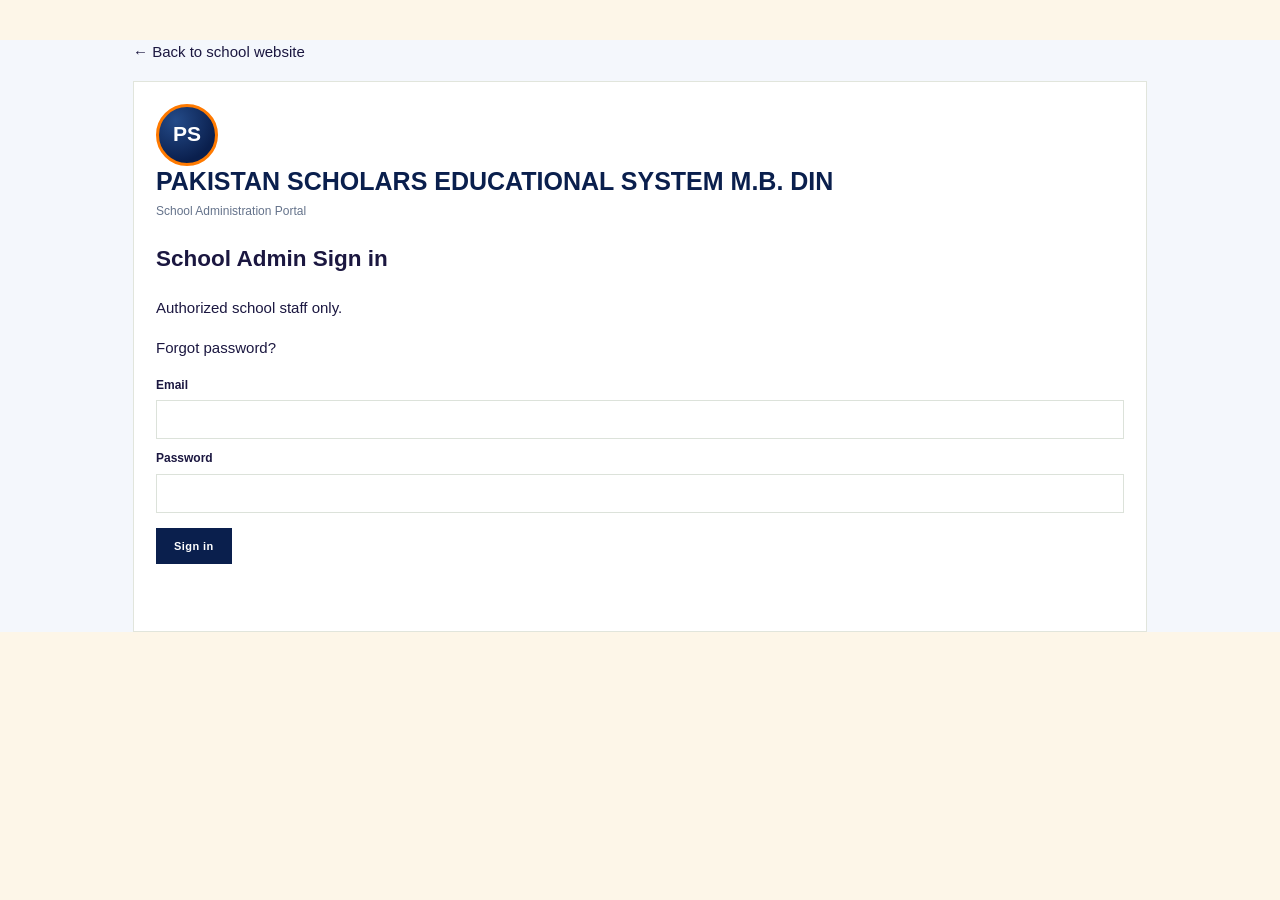
==== commit 83871eb5: "Add admin-managed latest announcements" ====
--- a/admin.html
+++ b/admin.html
@@ -4,9 +4,28 @@
 <p><a href="index.html">← Back to school website</a></p>
 <section class="card" id="login"><div class="admin-school-brand"><div class="admin-school-mark">PS</div><div><h1>PAKISTAN SCHOLARS EDUCATIONAL SYSTEM M.B. DIN</h1><p>School Administration Portal</p></div></div><h2>School Admin Sign in</h2><p>Authorized school staff only.</p><p><a href="forgot-password.html">Forgot password?</a></p><form id="loginForm"><div class="field"><label>Email</label><input id="email" type="email" required autocomplete="username"></div><div class="field"><label>Password</label><input id="password" type="password" required autocomplete="current-password"></div><p><button class="btn">Sign in</button></p><p class="status" id="loginStatus"></p></form></section>
 <section id="app" hidden><header><h1>PAKISTAN SCHOLARS EDUCATIONAL SYSTEM M.B. DIN — Admin Dashboard</h1><button class="btn" id="logout">Sign out</button></header><p class="note">Student photographs must only be uploaded with school approval and guardian consent. New records are saved as drafts until reviewed.</p>
-<div class="tabs"><button class="active" data-tab="results">Results</button><button data-tab="gallery">Gallery</button><button data-tab="events">Events</button><button data-tab="admissions">Admissions</button><button data-tab="branding">Logo & Branding</button><button data-tab="security">Security</button></div>
+<div class="tabs"><button class="active" data-tab="results">Results</button><button data-tab="gallery">Gallery</button><button data-tab="events">Events</button><button data-tab="announcements">Announcements</button><button data-tab="admissions">Admissions</button><button data-tab="branding">Logo & Branding</button><button data-tab="security">Security</button></div>
 <section class="card panel" id="p-results"><h2>Add matric result</h2><form id="resultForm"><div class="grid"><div class="field"><label>Year</label><input name="year" type="number" min="1900" max="2100" required></div><div class="field"><label>Student name</label><input name="student_name" required></div><div class="field"><label>Board roll no.</label><input name="board_roll_no"></div><div class="field"><label>Marks obtained</label><input name="marks_obtained" type="number" min="0" required></div><div class="field"><label>Total marks</label><input name="total_marks" type="number" min="1" value="1200" required></div><div class="field"><label>Campus</label><select name="campus"><option>Bherowal</option><option>Bhoa Hassan</option></select></div></div><p><button class="btn">Save result draft</button></p></form><p class="status" id="resultStatus"></p><h2>Results</h2><div id="resultsList"></div></section>
 <section class="card panel" id="p-gallery" hidden><h2>School photo gallery</h2><p>New uploads are private drafts. Review each photo, confirm school approval and guardian consent where students are identifiable, then press Publish to display it publicly.</p><form id="galleryForm"><div class="grid"><div class="field"><label>Campus</label><select name="campus"><option>Bherowal</option><option>Bhoa Hassan</option></select></div><div class="field"><label>Title</label><input name="title" required maxlength="120"></div><div class="field"><label>Image (JPG, PNG, WebP; max 8 MB)</label><input name="photo" type="file" accept="image/jpeg,image/png,image/webp" required></div><div class="field"><label>Description / image alt text</label><input name="alt_text" maxlength="250"></div></div><p class="note">Uploads remain private until you press Publish. Do not publish identifiable student photos without school approval and guardian consent.</p><p><button class="btn">Upload as private draft</button></p></form><p class="status" id="galleryStatus" aria-live="polite"></p><h3>Uploaded photos</h3><div id="galleryList"></div></section>
-<section class="card panel" id="p-events" hidden><h2>Add event / news</h2><form id="eventForm"><div class="grid"><div class="field"><label>Campus</label><select name="campus"><option>Both</option><option>Bherowal</option><option>Bhoa Hassan</option></select></div><div class="field"><label>Title</label><input name="title" required></div><div class="field"><label>Date</label><input name="event_date" type="date"></div><div class="field"><label>Description</label><textarea name="description"></textarea></div></div><p><button class="btn">Save event draft</button></p></form><p class="status" id="eventStatus"></p><div id="eventsList"></div></section>
+<section class="card panel" id="p-events" hidden><h2>Add event / news</h2><form id="eventForm"><div class="grid"><div class="field"><label>Campus</label><select name="campus"><option>Both</option><option>Bherowal</option><option>Bhoa Hassan</option></select></div><div class="field"><label>Title</label><input name="title" required></div><div class="field"><label>Date</label><input name="event_date" type="date"></div><div class="field"><label>Description</label><textarea name="description"></textarea></div></div><p><button class="btn">Save event draft</button></p></form><p class="status" id="eventStatus"></p><div id="eventsList"></div></section><section class="card panel" id="p-announcements" hidden>
+<h2>Latest announcements</h2>
+<p>Create a school notice here. New announcements stay as drafts until you publish them. Only active, published notices appear on the public website.</p>
+<form id="announcementForm">
+<input type="hidden" name="id" id="announcementId">
+<div class="grid">
+<div class="field"><label>Announcement category</label><select name="announcement_type"><option>General</option><option>Admissions</option><option>Exams</option><option>Holidays</option><option>Events</option><option>Important</option></select></div>
+<div class="field"><label>Announcement title</label><input name="title" maxlength="140" required placeholder="e.g. Admissions are open"></div>
+<div class="field"><label>Start date & time (leave blank to start now)</label><input name="starts_at" type="datetime-local"></div>
+<div class="field"><label>Expiry date & time (optional)</label><input name="expires_at" type="datetime-local"></div>
+<div class="field"><label>Button text (optional)</label><input name="link_label" maxlength="40" placeholder="More information"></div>
+<div class="field"><label>Button link (optional)</label><input name="link_url" type="url" placeholder="https://example.com"></div>
+<div class="field" style="grid-column:1/-1"><label>Announcement message</label><textarea name="message" maxlength="500" rows="4" required placeholder="Write the notice for parents and students…"></textarea></div>
+</div>
+<p><button class="btn" id="announcementSaveButton">Save announcement draft</button> <button class="btn small" type="button" id="cancelAnnouncementEdit" hidden>Cancel edit</button></p>
+</form>
+<p class="status" id="announcementStatus" aria-live="polite"></p>
+<h3>Manage announcements</h3>
+<div id="announcementsList"></div>
+</section>
 <section class="card panel" id="p-admissions" hidden><h2>Admission enquiries</h2><p>Admissions are currently directed to the school's WhatsApp number. Database enquiry storage will be enabled after school-approved privacy and spam protection setup.</p></section>
 <section class="card panel" id="p-branding" hidden><h2>School logo</h2><p>Upload a logo to replace the PS text mark across the public website. JPG, PNG or WebP, maximum 5 MB.</p><div style="display:flex;align-items:center;gap:18px;flex-wrap:wrap;margin:18px 0"><div id="logoPreview" style="width:112px;height:112px;border:3px solid #d5e4f7;border-radius:50%;background:radial-gradient(circle at 30% 24%,#fff,#eaf2fc);display:grid;place-items:center;overflow:hidden;font-weight:800;color:#101d3a;box-shadow:0 7px 0 #0b2b53,0 11px 22px rgba(8,35,72,.2)">PS</div><span class="note">Use a clear square or transparent PNG logo for best results.</span></div><form id="logoForm"><div class="field"><label>Choose new school logo</label><input id="schoolLogoFile" name="logo" type="file" accept="image/jpeg,image/png,image/webp" required></div><p><button class="btn">Upload and apply logo</button></p></form><p class="status" id="logoStatus" aria-live="polite"></p></section><section class="card panel" id="p-security" hidden><h2>Change admin password</h2><p>Enter your current password first. Your new password must be at least 12 characters and must be confirmed.</p><form id="passwordForm"><div class="field"><label>Current password</label><input name="current_password" type="password" autocomplete="current-password" required></div><div class="field"><label>New password</label><input name="new_password" type="password" minlength="12" autocomplete="new-password" required></div><div class="field"><label>Confirm new password</label><input name="confirm_password" type="password" minlength="12" autocomplete="new-password" required></div><p><button class="btn">Update password</button></p></form><p class="status" id="passwordStatus" aria-live="polite"></p></section><p class="status" id="globalStatus"></p></section></div><script type="module" src="admin.js"></script></body></html>
--- a/styles.css
+++ b/styles.css
@@ -945,7 +945,625 @@
 .section-heading h2 em,.intro-copy h2 em,.founder-copy h2 em,.managing-director-copy h2 em{color:#FF7A00}.eyebrow{color:#0A1F4D}.eyebrow>span{background:#FF7A00}
 .campus-tag{background:#FF7A00;color:#fff}.values-band,.academics-section,.admissions-section{background:#0A1F4D}.contact-strip{background:#FF7A00}.btn-dark{background:#0A1F4D;color:#fff}.footer{background:#071633}.results-table th{background:#0A1F4D}.result-label,.result-year{color:#FF9A42}
 @media(max-width:1050px){.main-nav{gap:12px}.main-nav>a{font-size:10px}.home-intro-grid{grid-template-columns:1fr 1fr}.admissions-promo-card{grid-column:1/-1}.school-hero-photo{height:390px}}
-@media(max-width:760px){.topbar-inner{padding:7px 0}.topbar-contact{gap:8px 14px;justify-content:center;font-size:9px}.topbar-social{display:none}.site-header{height:72px}.brand-mark{width:45px;height:45px}.brand-copy strong{font-size:10px}.brand-copy small{font-size:7px}.main-nav{top:72px;background:#fff;box-shadow:0 18px 28px rgba(10,31,77,.14)}.main-nav>a:not(.nav-cta){color:#263b5d;border-bottom:1px solid #e8edf5}
+@media(max-width:760px){.site-header{background:#fff}.topbar-inner{padding:7px 0}.topbar-contact{gap:8px 14px;justify-content:center;font-size:9px}.topbar-social{display:none}.site-header{height:72px}.brand-mark{width:45px;height:45px}.brand-copy strong{font-size:10px}.brand-copy small{font-size:7px}.main-nav{top:72px;background:#fff;box-shadow:0 18px 28px rgba(10,31,77,.14)}.main-nav>a:not(.nav-cta){color:#263b5d;border-bottom:1px solid #e8edf5}
 .school-home-hero{padding:50px 0 70px;min-height:0}.school-hero-grid{grid-template-columns:1fr;gap:30px}.school-home-hero h1{font-size:clamp(40px,10vw,55px)}.school-hero-photo{height:290px;border-radius:8px 8px 42px 8px}.school-home-hero .hero-note{margin-top:28px}
 .home-features-section{margin-top:-25px}.home-features-grid{grid-template-columns:1fr;gap:10px}.home-feature-card{padding:17px 19px}.classes-band-inner{grid-template-columns:1fr;gap:25px}.class-paths{grid-template-columns:1fr;gap:9px}.class-path{min-height:105px}.home-intro-grid{grid-template-columns:1fr;gap:25px}.home-photo-mosaic{grid-template-rows:125px 125px}.admissions-promo-card{grid-column:auto;padding:25px}.section-pad{padding-top:68px;padding-bottom:68px}}
 @media(max-width:390px){.topbar-contact a{font-size:8px}.brand-copy strong{font-size:9px}.school-hero-photo{height:240px}}
+
+
+/* =========================================================
+   PAKISTAN SCHOLARS — PREMIUM NAVY / CREAM / ORANGE REDESIGN
+   Mobile-first visual system
+   ========================================================= */
+:root{
+  --green:#1B1740;--green2:#241E5C;--gold:#E67E00;--cream:#FDF6E8;
+  --ink:#1B1740;--muted:#8A8AA8;--line:#E9DFC9;--white:#fff;
+  --serif:"Fraunces","Playfair Display",Georgia,serif;
+  --sans:"DM Sans",Arial,sans-serif;
+}
+html{scroll-padding-top:82px;background:var(--cream)}
+body{background:var(--cream);color:var(--ink);font-family:var(--sans)}
+.topbar{display:none!important}
+.container{width:min(1160px,calc(100% - 40px))}
+.site-header{
+  position:sticky;top:0;z-index:50;height:82px;background:#1B1740;
+  border:0;box-shadow:0 8px 28px rgba(15,11,45,.12);color:#fff;
+}
+.nav-wrap{height:100%;display:flex;align-items:center;justify-content:space-between}
+.brand{gap:12px;min-width:0}
+.site-header .brand-mark,.loader-logo{
+  width:56px;height:56px;flex:0 0 56px;border:0;border-radius:15px!important;
+  background:#fff;color:#1B1740;box-shadow:0 8px 20px rgba(0,0,0,.16);
+  animation:none!important;transform:none!important;
+}
+.brand-mark:before{display:none}
+.brand-mark img{border-radius:12px;padding:5px;object-fit:contain}
+.brand-copy strong{font-family:var(--serif);font-size:20px;letter-spacing:-.02em;color:#fff}
+.brand-copy small{font-size:8px;letter-spacing:.13em;color:#c4c0d8;margin-top:3px}
+.site-header.is-compact{height:68px}
+.site-header.is-compact .brand-mark{width:43px;height:43px;flex-basis:43px}
+.site-header.is-compact .brand-copy strong{font-size:16px}
+.site-header.is-compact .brand-copy small{font-size:7px}
+.menu-toggle{
+  display:flex;width:45px;height:45px;border:1px solid rgba(255,255,255,.65);
+  border-radius:50%;background:transparent;color:#fff;align-items:center;
+  justify-content:center;flex-direction:column;gap:5px;padding:0;cursor:pointer;
+}
+.menu-toggle span{display:block;width:17px;height:1.5px;border-radius:2px;background:#fff;transition:transform .25s,opacity .25s}
+.menu-toggle.is-open span:first-child{transform:translateY(6.5px) rotate(45deg)}
+.menu-toggle.is-open span:nth-child(2){opacity:0}
+.menu-toggle.is-open span:last-child{transform:translateY(-6.5px) rotate(-45deg)}
+.main-nav{
+  display:flex;position:fixed;inset:0;z-index:60;overflow-y:auto;
+  flex-direction:column;align-items:stretch;justify-content:flex-start;
+  gap:0;padding:32px max(24px,calc((100vw - 760px)/2)) 42px;
+  background:linear-gradient(145deg,#1B1740,#241E5C);color:#fff;
+  opacity:0;visibility:hidden;transform:translateY(-8px);
+  transition:opacity .25s ease,transform .25s ease,visibility .25s;
+}
+.main-nav.open{display:flex;opacity:1;visibility:visible;transform:translateY(0)}
+.menu-heading{display:flex;justify-content:space-between;align-items:center;color:#E67E00;font-size:11px;letter-spacing:.2em;font-weight:800;margin-bottom:38px}
+.menu-close{width:42px;height:42px;border:0;border-radius:50%;background:#E67E00;color:#1B1740;font-size:30px;line-height:1;cursor:pointer}
+.main-nav>a:not(.nav-cta){display:flex;align-items:center;gap:22px;padding:15px 0;border-bottom:1px solid rgba(255,255,255,.12);color:#fff;font:600 clamp(24px,5vw,36px)/1.2 var(--serif);letter-spacing:-.02em}
+.main-nav>a:not(.nav-cta)>span{font:700 10px var(--sans);letter-spacing:.15em;color:#E67E00}
+.main-nav .nav-cta{display:none}
+.menu-contact{display:flex;flex-direction:column;gap:5px;margin-top:auto;padding-top:42px}
+.menu-contact>a{font:600 clamp(25px,6vw,38px) var(--serif);color:#E67E00}
+.menu-contact small{font-size:10px;letter-spacing:.08em;color:#c2bed7}
+body.menu-open{overflow:hidden}
+.loading-screen{
+  position:fixed;inset:0;z-index:1000;display:grid;place-items:center;
+  background:#1B1740;color:#fff;opacity:1;visibility:visible;
+  transition:opacity .45s ease,visibility .45s ease;
+}
+.loading-screen.is-hidden{opacity:0;visibility:hidden;pointer-events:none}
+.loading-screen-inner{display:flex;align-items:center;flex-direction:column;gap:18px}
+.loader-logo{width:88px;height:88px;flex-basis:88px;border-radius:20px!important}
+.loading-screen-inner>p{margin:0;font:600 27px var(--serif);letter-spacing:-.02em}
+.loading-line{display:block;width:120px;height:2px;border-radius:99px;background:rgba(255,255,255,.16);overflow:hidden}
+.loading-line i{display:block;width:40%;height:100%;background:linear-gradient(90deg,#FFC46B,#FF8A00);animation:loaderProgress 1.1s ease-in-out infinite}
+@keyframes loaderProgress{from{transform:translateX(-110%)}to{transform:translateX(260%)}}
+.premium-hero{
+  min-height:0;height:auto;display:block;overflow:hidden;position:relative;
+  padding:66px 0 34px;color:#fff;background:
+  radial-gradient(ellipse at 100% 0%,rgba(76,62,145,.42),transparent 43%),
+  linear-gradient(145deg,#1B1740 0%,#241E5C 100%);
+}
+.premium-hero:before,.premium-hero:after{display:none!important}
+.premium-hero-content{position:relative;z-index:1}
+.hero-eyebrow{color:#E9A14C;font-size:9px;letter-spacing:.2em}
+.hero-eyebrow>span{width:7px;height:7px;border-radius:50%;background:#E67E00}
+.premium-hero h1{
+  max-width:760px;margin:22px 0 17px;color:#fff;
+  font:600 clamp(49px,10vw,88px)/.99 var(--serif);letter-spacing:-.055em;
+}
+.premium-hero h1 em{color:#E67E00;font-style:italic;font-weight:600}
+.premium-hero .hero-lead{max-width:570px;color:#c2bfd4;font-size:14px;line-height:1.85}
+.premium-hero .hero-actions{display:flex;flex-direction:column;align-items:stretch;gap:12px;margin-top:26px;max-width:420px}
+.premium-hero .btn{width:100%;min-height:54px;border-radius:999px;padding:15px 22px;font-size:11px;letter-spacing:.02em}
+.premium-hero .btn-gold{color:#1B1740;background:linear-gradient(110deg,#FFC46B,#FF8A00);box-shadow:0 10px 30px rgba(230,126,0,.25)}
+.premium-hero .btn-gold:hover{background:linear-gradient(110deg,#FFD18A,#F08A16)}
+.premium-hero .btn-hero-outline{border:1px solid rgba(255,255,255,.48);color:#fff;background:transparent}
+.premium-stats{display:grid;grid-template-columns:repeat(3,minmax(0,1fr));gap:8px;margin-top:35px;padding-top:20px;border-top:1px solid rgba(255,255,255,.18)}
+.premium-stats>div{display:flex;flex-direction:column;gap:5px}
+.premium-stats small{font-size:7px;line-height:1.5;letter-spacing:.11em;color:#bcb8d0}
+.premium-stats strong{font:600 clamp(20px,5vw,30px) var(--serif);color:#fff}
+.hero-urdu{margin-top:20px;color:#E67E00;font-size:19px;letter-spacing:.06em}
+.hero-campus-showcase{background:var(--cream);padding:0 0 18px}
+.showcase-frame{position:relative;overflow:hidden;height:clamp(240px,65vw,520px);border-radius:28px;box-shadow:0 18px 45px rgba(27,23,64,.13);background:#ddd}
+.showcase-frame>img{width:100%;height:100%;object-fit:cover;object-position:center}
+.showcase-badge{position:absolute;bottom:14px;display:flex;flex-direction:column;gap:1px;padding:11px 13px;border-radius:14px;background:#FDF6E8;box-shadow:0 8px 25px rgba(27,23,64,.16)}
+.showcase-badge-left{left:12px}
+.showcase-badge-right{right:12px}
+.showcase-badge small{font-size:7px;letter-spacing:.1em;font-weight:800;color:#77738e}
+.showcase-badge strong{font:700 21px var(--serif);color:#E67E00}
+.showcase-badge strong span{font:700 7px var(--sans);letter-spacing:.1em}
+.showcase-caption{display:flex;justify-content:space-between;align-items:center;padding:13px 4px 0}
+.showcase-caption span{font-size:8px;letter-spacing:.16em;font-weight:800;color:#D97A00}
+.showcase-caption small{font-size:9px;color:#8A8AA8}
+.school-ticker{overflow:hidden;padding:15px 0;background:#F7EEDD;border-top:1px solid #efe4d0;border-bottom:1px solid #efe4d0;color:#8A8AA8}
+.ticker-track{display:flex;width:max-content;gap:32px;animation:tickerScroll 26s linear infinite}
+.ticker-track span{white-space:nowrap;font-size:9px;font-weight:800;letter-spacing:.19em}
+@keyframes tickerScroll{to{transform:translateX(-50%)}}
+.intro-section{background:var(--cream);padding:76px 0 30px}
+.intro-grid{grid-template-columns:1fr;gap:35px}
+.intro-visual{padding:0 15px 22px 0}
+.intro-main-img{height:290px;border-radius:25px}
+.image-stamp{right:0;top:20px;border-radius:18px;background:#F7EEDD;color:#1B1740;box-shadow:0 10px 28px rgba(27,23,64,.12)}
+.intro-caption{left:12px;bottom:0;border-radius:999px;padding:11px 16px;background:#fffaf1;color:#1B1740}
+.intro-copy h2,.section-heading h2,.founder-copy h2,.managing-director-copy h2{
+  color:#1B1740;font:600 clamp(38px,8vw,58px)/1.05 var(--serif);letter-spacing:-.045em;
+}
+.intro-copy h2 em,.section-heading h2 em,.founder-copy h2 em,.managing-director-copy h2 em{color:#E67E00;font-style:italic}
+.intro-copy p{color:#77758f;font-size:13px;line-height:1.9}
+.intro-copy p.lead{color:#1B1740;font-size:16px;line-height:1.7}
+.under-link{color:#1B1740;border-color:#B9B3CA;border-radius:0}
+.under-link span{color:#E67E00}
+.school-stats-section{background:var(--cream);padding:24px 0 76px}
+.school-stats-grid{display:grid;grid-template-columns:1fr;gap:12px}
+.school-stat-card{padding:24px 23px 22px;border-radius:23px;background:#fffaf1;box-shadow:0 12px 34px rgba(27,23,64,.055);border:1px solid rgba(226,213,190,.55)}
+.school-stat-card>span{font-size:8px;font-weight:800;letter-spacing:.16em;color:#9a94ad}
+.school-stat-card>strong{display:block;margin:9px 0 4px;font:600 48px/.95 var(--serif);letter-spacing:-.04em;color:#1B1740}
+.school-stat-card>strong span{color:#E67E00}
+.school-stat-card p{max-width:260px;margin:0;color:#8A8AA8;font-size:11px;line-height:1.7}
+.campus-section{background:#F7EEDD;padding:72px 0}
+.campus-section .section-heading h2{color:#1B1740}
+.campus-section .section-heading h2 em{color:#E67E00;font-style:italic}
+.campus-grid{grid-template-columns:1fr;gap:17px}
+.campus-card{overflow:hidden;border:0;border-radius:25px;background:#fffaf1;box-shadow:0 12px 35px rgba(27,23,64,.08)}
+.campus-card:first-child{background:#1B1740;color:#fff}
+.campus-image{height:220px}
+.campus-info{padding:20px;align-items:center}
+.campus-info h3{color:#1B1740;font-size:25px}
+.campus-card:first-child .campus-info h3,.campus-card:first-child .campus-info p,.campus-card:first-child .campus-contact a{color:#fff}
+.campus-card:first-child .campus-links a{color:#FFC46B}
+.campus-tag{border-radius:999px;background:#FDF6E8;color:#1B1740;padding:8px 12px}
+.campus-card:first-child .campus-tag{background:#E67E00;color:#1B1740}
+.round-arrow{border:1px solid #D9CBAF;border-radius:50%;color:#E67E00}
+.premium-values{background:#FDF6E8;padding:58px 0 70px}
+.premium-values .section-heading{display:block;margin-bottom:24px}
+.premium-values .section-heading>p{margin-top:12px;color:#8A8AA8}
+.premium-values .values-grid{display:flex;flex-direction:column;gap:0}
+.premium-values .values-grid>div{align-items:center;padding:18px 0;border-bottom:1px solid #E9DFC9;gap:17px}
+.premium-values .value-no{width:43px;height:43px;flex:0 0 43px;display:grid;place-items:center;border:1px solid #E5D6BC;border-radius:50%;font:600 19px var(--serif);color:#E67E00}
+.premium-values .values-grid h3{font:600 20px var(--serif);color:#1B1740}
+.premium-values .values-grid p{font-size:11px;color:#8A8AA8}
+.values-photo-strip{display:grid;grid-template-columns:1fr 1fr;gap:10px;margin-top:24px}
+.values-photo-strip img{height:145px;border-radius:18px;object-fit:cover}
+.key-features-section,.published-gallery-section{background:#F7EEDD}
+.key-feature-card{border:0;border-radius:20px;background:#fffaf1;box-shadow:0 8px 24px rgba(27,23,64,.05)}
+.key-feature-card>span{color:#E67E00}
+.key-feature-card h3{color:#1B1740}
+.founder-section,.managing-director-section{background:var(--cream)}
+.founder-copy h2 em,.managing-director-copy h2 em{color:#E67E00}
+.founder-role{color:#1B1740}
+.founder-role span,.founder-vision>span{color:#D97A00}
+.founder-vision{background:#F7EEDD;border-left-color:#E67E00;border-radius:0 16px 16px 0}
+.founder-vision blockquote{color:#1B1740}
+.profile-more-link{color:#D97A00}
+.founder-copy>.eyebrow,.managing-director-copy>.eyebrow{background:#F7EEDD;border-left-color:#E67E00;color:#1B1740;border-radius:999px}
+.founder-copy>.eyebrow>span,.managing-director-copy>.eyebrow>span{background:#E67E00}
+.academics-section,.admissions-section{background:linear-gradient(145deg,#1B1740,#241E5C)}
+.academics-copy h2,.admissions-grid h2{color:#fff}
+.academics-copy h2 em,.admissions-grid h2 em{color:#E67E00;font-style:italic}
+.feature-list,.feature-item{border-color:rgba(255,255,255,.18)}
+.feature-item>span{color:#E67E00}
+.feature-item p,.academics-copy p,.admissions-grid>div>p{color:#c2bfd4}
+.results-section{background:var(--cream)}
+.results-heading h2 em{color:#E67E00}
+.result-feature{display:block;overflow:hidden;border-radius:28px;background:#1B1740;box-shadow:0 18px 45px rgba(27,23,64,.13)}
+.result-left{min-height:420px;padding:28px 24px;display:flex;flex-direction:column;justify-content:flex-end;border-radius:28px}
+.result-topper-photo{width:100%;height:100%;object-fit:contain;object-position:center top;opacity:.95;background:#1B1740}
+.result-left:after{background:linear-gradient(180deg,rgba(27,23,64,.02) 0%,rgba(27,23,64,.22) 32%,rgba(27,23,64,.94) 67%,#1B1740 100%)}
+.result-left>*:not(.result-topper-photo){max-width:100%}
+.result-label,.result-year{color:#FFC46B}
+.result-score{font:600 clamp(54px,13vw,80px)/1 var(--serif);color:#fff}
+.result-score span{font:500 17px var(--sans);color:#c2bfd4}
+.result-student{font:600 24px var(--serif);color:#fff}
+.result-student span{font:400 10px var(--sans);color:#c2bfd4}
+.result-left>p{color:#c2bfd4}
+.archive-row{border-color:#E9DFC9}
+.archive-row h3{color:#1B1740}
+.results-tools input,.results-table-wrap{border:1px solid #E9DFC9;border-radius:15px;background:#fffaf1}
+.results-table th{background:#1B1740}
+.results-table td{color:#4d4968}
+.results-table tbody tr:nth-child(even){background:#F7EEDD}
+.results-table tbody tr:hover{background:#f3e5cb}
+.results-note{color:#8A8AA8}
+.life-card{border-radius:23px;background:#1B1740}
+.life-overlay{border-radius:23px;background:linear-gradient(0deg,rgba(27,23,64,.94),transparent 70%)}
+.life-overlay span{color:#FFC46B}
+.admission-form{border-radius:25px;background:#fffaf1;box-shadow:0 18px 45px rgba(0,0,0,.18)}
+.admission-form h3{color:#1B1740}
+.admission-form label{color:#4c4867}
+.admission-form input,.admission-form select{border:1px solid #E9DFC9;border-radius:12px;background:#fff}
+.admission-form input:focus,.admission-form select:focus{border-color:#E67E00;box-shadow:0 0 0 3px rgba(230,126,0,.12)}
+.form-submit{border-radius:999px;background:linear-gradient(110deg,#FFC46B,#FF8A00);color:#1B1740}
+.contact-strip{background:#F7EEDD}
+.contact-kicker{color:#D97A00}
+.contact-inner h2{color:#1B1740}
+.contact-campus-links a{color:#1B1740}
+.btn-dark{border-radius:999px;background:#1B1740}
+.footer{background:#151135}
+.footer-main h4,.footer-campus-label{color:#E67E00}
+.footer-bottom{border-color:rgba(255,255,255,.16);color:#bcb8d0}
+.brand-light .brand-mark{background:#fff}
+.brand-light .brand-copy strong{color:#fff}
+.brand-light .brand-copy small,.footer-brand p,.footer-main>div>a:not(.brand){color:#c2bfd4}
+.whatsapp-float{border-radius:50%;box-shadow:0 10px 30px rgba(27,23,64,.24)}
+@media(min-width:760px){
+  .premium-hero{padding:88px 0 45px}
+  .premium-hero .hero-actions{flex-direction:row;max-width:none;align-items:center}
+  .premium-hero .btn{width:auto;min-width:220px}
+  .premium-stats{max-width:620px;gap:36px;margin-top:48px}
+  .showcase-frame{height:490px;border-radius:32px}
+  .showcase-badge{bottom:22px;padding:15px 19px;border-radius:17px}
+  .showcase-badge-left{left:22px}.showcase-badge-right{right:22px}
+  .showcase-badge strong{font-size:28px}
+  .intro-grid{grid-template-columns:.9fr 1.1fr;gap:65px}
+  .intro-main-img{height:440px}
+  .school-stats-grid{grid-template-columns:repeat(3,minmax(0,1fr))}
+  .school-stat-card{padding:28px}
+  .campus-grid{grid-template-columns:1fr 1fr}
+  .campus-image{height:280px}
+  .values-photo-strip img{height:230px}
+  .result-left{min-height:500px;padding:46px}
+  .result-topper-photo{width:58%;left:auto;object-fit:contain;object-position:center right}
+  .result-left:after{background:linear-gradient(90deg,#1B1740 0%,rgba(27,23,64,.94) 38%,rgba(27,23,64,.2) 100%)}
+  .result-left>*:not(.result-topper-photo){max-width:55%}
+}
+@media(max-width:420px){
+  .container{width:calc(100% - 32px)}
+  .brand-copy strong{font-size:17px}
+  .brand-copy small{font-size:7px}
+  .premium-hero{padding-top:54px}
+  .premium-hero h1{font-size:clamp(46px,12vw,58px)}
+  .premium-stats small{font-size:6px}
+  .showcase-badge{padding:9px 10px}
+  .showcase-badge strong{font-size:18px}
+  .values-photo-strip img{height:120px}
+  .result-left{min-height:440px}
+}
+@media(prefers-reduced-motion:reduce){
+  .ticker-track,.loading-line i{animation:none!important}
+}
+
+
+/* Final 3D polish + official school emblem */
+.brand-mark{
+  overflow:hidden;border-radius:50%;flex:0 0 auto;
+  background:#fff;border:2px solid #E67E00;
+  box-shadow:0 5px 18px rgba(27,23,64,.16);
+}
+.brand-mark img{
+  display:block;width:100%;height:100%;max-width:100%;
+  object-fit:contain;object-position:center;border-radius:50%;
+  padding:2px;background:#fff;
+}
+.loader-logo{width:64px;height:64px}
+.site-header .brand-mark,.footer .brand-mark,.loading-screen .brand-mark{transform:none!important}
+.premium-hero{isolation:isolate}
+.premium-hero:before,.premium-hero:after{
+  display:block!important;content:"";position:absolute;pointer-events:none;
+  border:1px solid rgba(255,196,107,.22);border-radius:50%;
+  transform-style:preserve-3d;z-index:0;
+}
+.premium-hero:before{
+  width:clamp(250px,38vw,540px);height:clamp(250px,38vw,540px);
+  right:-10%;top:-34%;box-shadow:0 0 0 28px rgba(255,196,107,.035),0 0 0 66px rgba(255,196,107,.025);
+  animation:scholarsOrbit 24s linear infinite;
+}
+.premium-hero:after{
+  width:clamp(130px,20vw,250px);height:clamp(130px,20vw,250px);
+  right:10%;top:12%;border-color:rgba(255,255,255,.12);
+  animation:scholarsFloat 7s ease-in-out infinite;
+}
+.premium-hero-content{z-index:1}
+.showcase-frame,.campus-card,.life-card,.school-stat-card,.key-feature-card,.result-feature{
+  transform-style:preserve-3d;backface-visibility:hidden;
+  will-change:transform;transition:transform .38s cubic-bezier(.2,.75,.25,1),box-shadow .38s ease;
+}
+.showcase-frame{perspective:1100px;box-shadow:0 24px 60px rgba(27,23,64,.18)}
+.showcase-frame>img{transform:translateZ(0);transition:transform .8s cubic-bezier(.2,.7,.2,1)}
+.showcase-badge{transform:translateZ(35px);animation:scholarsFloat 5s ease-in-out infinite}
+.showcase-badge-right{animation-delay:-2.2s}
+.school-stat-card,.key-feature-card{transform:perspective(900px) translateZ(0)}
+.school-stat-card>strong,.key-feature-card>span{transform:translateZ(14px)}
+.campus-image img,.life-card img{transform:translateZ(0);transition:transform .7s cubic-bezier(.2,.7,.2,1)}
+.founder-visual,.managing-director-portrait{transform-style:preserve-3d;box-shadow:0 22px 55px rgba(27,23,64,.13)}
+.founder-photo,.managing-director-photo{transform:translateZ(18px);filter:drop-shadow(0 16px 24px rgba(0,0,0,.15))}
+.admission-form{transform-style:preserve-3d}
+.admission-form h3,.form-submit{transform:translateZ(12px)}
+@media (hover:hover) and (pointer:fine){
+  .showcase-frame:hover>img{transform:scale(1.035) translateZ(8px)}
+  .school-stat-card:hover,.key-feature-card:hover{
+    box-shadow:0 24px 48px rgba(27,23,64,.13);border-color:rgba(230,126,0,.35)
+  }
+  .campus-card:hover img,.life-card:hover img{transform:scale(1.055) translateZ(10px)}
+  .brand:hover .brand-mark{transform:none!important}
+}
+@keyframes scholarsOrbit{to{transform:rotate(360deg) rotateY(24deg)}}
+@keyframes scholarsFloat{0%,100%{transform:translate3d(0,0,0)}50%{transform:translate3d(0,-9px,12px)}}
+@media(max-width:700px){
+  .premium-hero:before{right:-42%;top:-16%;opacity:.7}
+  .premium-hero:after{right:-5%;top:24%;opacity:.55}
+  .showcase-frame{border-radius:22px}
+  .school-stat-card,.key-feature-card,.campus-card,.life-card,.result-feature{will-change:auto}
+  .founder-visual,.managing-director-portrait{box-shadow:0 14px 34px rgba(27,23,64,.12)}
+}
+@media(prefers-reduced-motion:reduce){
+  .premium-hero:before,.premium-hero:after,.showcase-badge{animation:none!important}
+  .showcase-frame,.campus-card,.life-card,.school-stat-card,.key-feature-card,.result-feature{will-change:auto}
+}
+
+
+/* Right-side school navigation drawer */
+.site-header{z-index:100}
+.menu-backdrop{
+  position:fixed;inset:0;z-index:99;border:0;padding:0;margin:0;
+  background:rgba(5,12,29,.58);backdrop-filter:blur(3px);
+  opacity:0;visibility:hidden;pointer-events:none;transition:opacity .28s ease,visibility .28s ease;
+}
+.menu-backdrop.is-visible{opacity:1;visibility:visible;pointer-events:auto}
+.main-nav{
+  display:flex;position:fixed;top:0;right:0;bottom:0;left:auto;z-index:101;
+  width:min(410px,90vw);max-width:100%;height:100dvh;overflow-y:auto;
+  flex-direction:column;align-items:stretch;justify-content:flex-start;gap:0;
+  padding:30px 30px 34px;background:linear-gradient(155deg,#0A1F4D 0%,#142B58 62%,#1B1740 100%);
+  color:#fff;box-shadow:-24px 0 70px rgba(0,0,0,.24);
+  opacity:1;visibility:hidden;transform:translateX(105%);
+  transition:transform .32s cubic-bezier(.2,.75,.25,1),visibility .32s;
+}
+.main-nav.open{display:flex;opacity:1;visibility:visible;transform:translateX(0)}
+.menu-heading{display:flex;justify-content:space-between;align-items:center;gap:18px;margin:0 0 24px;color:#fff}
+.menu-heading>div{display:flex;flex-direction:column;gap:5px}
+.menu-kicker{font:800 9px var(--sans);letter-spacing:.2em;color:#FF9A42}
+.menu-heading strong{font:600 25px/1.2 var(--serif);color:#fff}
+.menu-close{flex:0 0 42px;width:42px;height:42px;border:1px solid rgba(255,255,255,.25);border-radius:50%;background:#FF7A00;color:#fff;font-size:28px;line-height:1;cursor:pointer}
+.main-nav>a:not(.nav-cta){
+  display:flex;align-items:center;gap:17px;padding:11px 0;
+  border-bottom:1px solid rgba(255,255,255,.12);color:#fff;
+  font:600 18px/1.25 var(--serif);letter-spacing:0;
+  transition:color .2s ease,padding-left .2s ease;
+}
+.main-nav>a:not(.nav-cta):hover{color:#FFB36F;padding-left:5px}
+.main-nav>a:not(.nav-cta)>span{flex:0 0 22px;font:800 9px var(--sans);letter-spacing:.12em;color:#FF9A42}
+.main-nav .nav-cta{
+  display:flex;align-items:center;justify-content:space-between;margin-top:20px;
+  padding:14px 16px;border-radius:7px;background:#FF7A00;color:#fff;
+  font:800 11px var(--sans);letter-spacing:.04em;
+}
+.main-nav .nav-cta span{font-size:18px}
+.menu-contact{display:flex;flex-direction:column;gap:5px;margin-top:24px;padding-top:20px;border-top:1px solid rgba(255,255,255,.16)}
+.menu-contact>a{font:600 25px var(--serif);color:#FF9A42}
+.menu-contact small{font-size:9px;letter-spacing:.04em;color:#cbd5e5;line-height:1.6}
+body.menu-open{overflow:hidden}
+@media(max-width:700px){
+  .main-nav{width:min(370px,90vw);padding:24px 22px 28px}
+  .menu-heading{margin-bottom:18px}
+  .menu-heading strong{font-size:23px}
+  .main-nav>a:not(.nav-cta){font-size:17px;padding:10px 0}
+}
+@media(prefers-reduced-motion:reduce){
+  .main-nav,.menu-backdrop,.main-nav>a:not(.nav-cta){transition:none}
+}
+
+
+/* Phone-first refinements for the school navigation drawer */
+@media(max-width:600px){
+  .main-nav{
+    width:min(340px,88vw);
+    height:100vh;
+    height:100dvh;
+    padding:calc(14px + env(safe-area-inset-top)) 18px calc(14px + env(safe-area-inset-bottom));
+    overflow-x:hidden;
+    overflow-y:auto;
+    overscroll-behavior:contain;
+    -webkit-overflow-scrolling:touch;
+  }
+  .menu-heading{
+    position:sticky;
+    top:calc(-14px - env(safe-area-inset-top));
+    z-index:2;
+    margin:0 -2px 12px;
+    padding:8px 2px 12px;
+    background:linear-gradient(155deg,#0A1F4D 0%,#102754 100%);
+  }
+  .menu-heading strong{font-size:21px}
+  .menu-close{width:38px;height:38px;flex-basis:38px;font-size:25px}
+  .main-nav>a:not(.nav-cta){
+    min-height:36px;
+    padding:8px 0;
+    gap:12px;
+    font-size:16px;
+    line-height:1.15;
+  }
+  .main-nav>a:not(.nav-cta)>span{flex-basis:20px;font-size:9px}
+  .main-nav .nav-cta{
+    min-height:44px;
+    margin-top:14px;
+    padding:11px 13px;
+  }
+  .menu-contact{
+    margin-top:16px;
+    padding-top:13px;
+    padding-bottom:4px;
+  }
+  .menu-contact>a{font-size:22px}
+  .menu-contact small{font-size:9px}
+}
+@media(max-width:380px){
+  .main-nav{width:90vw;padding-left:15px;padding-right:15px}
+  .menu-heading strong{font-size:19px}
+  .main-nav>a:not(.nav-cta){font-size:15px;min-height:34px;padding:7px 0}
+}
+@media(max-height:650px) and (max-width:600px){
+  .menu-heading{margin-bottom:7px;padding-bottom:8px}
+  .menu-heading strong{font-size:19px}
+  .main-nav>a:not(.nav-cta){min-height:31px;padding:6px 0;font-size:15px}
+  .main-nav .nav-cta{min-height:40px;margin-top:10px}
+  .menu-contact{margin-top:10px;padding-top:9px}
+  .menu-contact>a{font-size:19px}
+}
+
+
+/* FINAL MOBILE FIT + PERFORMANCE PASS */
+/* Prevent accidental page-width overflow while preserving inner table scrolling. */
+html,body{max-width:100%;overflow-x:clip}
+img,video,iframe{max-width:100%}
+.container,.nav-wrap,.premium-hero-content,.intro-grid>*,.section-heading>*,.campus-info>*,.founder-grid>*,.managing-director-grid>*,.admissions-grid>*{min-width:0}
+body{overflow-wrap:break-word}
+button,a,input,select,textarea{-webkit-tap-highlight-color:transparent}
+button,a{touch-action:manipulation}
+
+@media(max-width:760px){
+  .container{width:calc(100% - 32px)}
+  .site-header{height:72px}
+  .nav-wrap{gap:9px}
+  .brand{min-width:0;flex:1;gap:9px}
+  .site-header .brand-mark{width:48px;height:48px;flex:0 0 48px}
+  .brand-copy{min-width:0;flex:1}
+  .brand-copy strong{font-size:clamp(14px,4.2vw,18px);line-height:1.12;letter-spacing:-.015em}
+  .brand-copy small{font-size:clamp(6px,1.8vw,8px);line-height:1.35;letter-spacing:.07em;overflow-wrap:anywhere}
+  .menu-toggle{width:42px;height:42px;flex:0 0 42px}
+  .site-header.is-compact{height:60px}
+  .site-header.is-compact .brand-mark{width:38px;height:38px;flex-basis:38px}
+  .site-header.is-compact .brand-copy strong{font-size:clamp(11px,3.3vw,14px)}
+  .site-header.is-compact .brand-copy small{font-size:6px}
+  .main-nav{width:min(360px,90vw);max-width:100%;padding:calc(16px + env(safe-area-inset-top)) 20px calc(18px + env(safe-area-inset-bottom));backdrop-filter:none}
+  .menu-backdrop{backdrop-filter:none}
+  .menu-heading{margin-bottom:14px}
+  .main-nav>a:not(.nav-cta){font-size:clamp(15px,4.2vw,17px);line-height:1.25;min-height:36px}
+  .menu-contact small{overflow-wrap:anywhere;line-height:1.55}
+
+  .premium-hero{padding:52px 0 30px;min-height:0}
+  .premium-hero h1{font-size:clamp(42px,11.5vw,60px);line-height:1.02;overflow-wrap:normal}
+  .premium-hero .hero-lead{font-size:13px;line-height:1.75}
+  .premium-hero .hero-actions{max-width:none}
+  .premium-hero .btn{min-height:48px}
+  .premium-stats{gap:8px;margin-top:28px;padding-top:17px}
+  .premium-stats>div{min-width:0}
+  .premium-stats small{font-size:clamp(6px,1.8vw,7px);letter-spacing:.06em;overflow-wrap:anywhere}
+  .premium-stats strong{font-size:clamp(19px,5.5vw,26px)}
+  .premium-hero:before,.premium-hero:after,.showcase-badge{animation:none!important}
+  .premium-hero:before{opacity:.35}
+  .showcase-frame{height:clamp(210px,68vw,360px);border-radius:20px}
+  .showcase-frame>img{object-position:center}
+  .showcase-badge{bottom:10px;padding:8px 10px;border-radius:11px}
+  .showcase-badge-left{left:10px}
+  .showcase-badge-right{right:10px}
+  .showcase-badge small{font-size:6px;letter-spacing:.06em}
+  .showcase-badge strong{font-size:clamp(16px,4.8vw,20px)}
+  .showcase-caption{gap:10px}
+  .showcase-caption span{font-size:7px;letter-spacing:.11em}
+
+  .section-pad{padding-top:58px;padding-bottom:58px}
+  .section-heading{display:grid;grid-template-columns:minmax(0,1fr);gap:12px;margin-bottom:25px}
+  .section-heading h2,.intro-copy h2,.founder-copy h2,.managing-director-copy h2{font-size:clamp(35px,9vw,46px);line-height:1.08}
+  .section-heading>p{max-width:none;margin:0;font-size:12px;line-height:1.75}
+  .intro-grid,.founder-grid,.managing-director-grid,.academics-grid,.admissions-grid{grid-template-columns:minmax(0,1fr);gap:30px}
+  .intro-visual{padding:0 12px 20px 0}
+  .intro-main-img{height:clamp(220px,72vw,330px)}
+  .intro-caption{max-width:calc(100% - 18px);font-size:9px;padding:9px 12px}
+  .mini-stats{display:flex;justify-content:space-between;flex-wrap:wrap;gap:12px;margin-top:24px;padding-top:18px}
+  .mini-stats strong{font-size:24px}
+  .mini-stats span{font-size:8px}
+
+  .school-stats-grid,.campus-grid,.key-features-grid{grid-template-columns:minmax(0,1fr)}
+  .school-stat-card,.key-feature-card,.campus-card{min-width:0}
+  .campus-info{gap:10px;padding:17px}
+  .campus-info h3{font-size:clamp(20px,6vw,24px);line-height:1.2;overflow-wrap:anywhere}
+  .campus-info p{line-height:1.55;overflow-wrap:anywhere}
+  .campus-info .round-arrow{flex:0 0 36px}
+  .key-feature-card{gap:13px;padding:18px}
+  .key-feature-card h3{font-size:16px;overflow-wrap:anywhere}
+  .key-feature-card p{font-size:11px}
+
+  .founder-visual{min-height:clamp(350px,112vw,450px);padding:24px 14px 70px}
+  .founder-visual:before{width:min(88%,300px);height:82%}
+  .founder-visual:after{width:min(86%,290px);height:80%}
+  .founder-photo{max-width:min(100%,270px);max-height:330px}
+  .founder-caption{left:10px;right:10px;font-size:7px;letter-spacing:.09em}
+  .managing-director-portrait{min-height:clamp(330px,100vw,400px);padding:22px 14px 70px}
+  .managing-director-photo{max-width:min(100%,270px);max-height:300px}
+  .managing-director-caption{left:10px;right:10px;font-size:7px;letter-spacing:.09em}
+  .founder-role{font-size:19px;line-height:1.3}
+  .founder-copy>p:not(.founder-role),.managing-director-copy>p:not(.founder-role){font-size:12px;line-height:1.8}
+  .founder-vision{padding:16px}
+
+  .feature-item{grid-template-columns:28px minmax(0,1fr) 20px;gap:11px;padding:19px 0}
+  .feature-item h3{font-size:16px;line-height:1.35}
+  .feature-item p{font-size:10px;line-height:1.65}
+  .result-feature{min-width:0}
+  .result-left{min-height:clamp(390px,120vw,470px);padding:24px 18px}
+  .result-score{font-size:clamp(48px,13vw,62px);line-height:1.05}
+  .result-score span{font-size:15px}
+  .result-student{font-size:20px;line-height:1.25}
+  .result-student span{display:block;margin-top:3px}
+  .results-tools{display:flex;flex-direction:column;align-items:stretch;gap:10px}
+  .results-tools input{width:100%;min-width:0;height:44px}
+  .results-table-wrap{max-width:100%;overflow-x:auto;-webkit-overflow-scrolling:touch}
+  .results-table{min-width:520px}
+  .results-table th,.results-table td{padding:10px 12px;font-size:10px}
+  .archive-row{display:block;overflow-wrap:anywhere}
+  .archive-row .under-link{margin-top:12px}
+  .result-years{flex-wrap:wrap;gap:8px}
+
+  .life-grid{grid-template-columns:minmax(0,1fr) minmax(0,1fr);grid-template-rows:minmax(185px,56vw) minmax(150px,45vw);gap:10px}
+  .life-large{grid-column:1/-1}
+  .life-overlay{padding:12px}
+  .life-overlay h3{font-size:clamp(16px,4.8vw,20px);line-height:1.2}
+  .life-overlay p{font-size:9px;line-height:1.5}
+
+  .admission-form{padding:22px 17px}
+  .admission-form h3{font-size:23px}
+  .admission-form input,.admission-form select{min-width:0;font-size:14px}
+  .form-row{grid-template-columns:minmax(0,1fr) minmax(0,1fr);gap:10px}
+  .contact-inner{align-items:flex-start;flex-direction:column;gap:14px}
+  .contact-inner h2{font-size:clamp(21px,6vw,26px);line-height:1.25}
+  .contact-campus-links{gap:10px 14px}
+  .footer-main{grid-template-columns:minmax(0,1fr) minmax(0,1fr);gap:24px}
+  .footer-main>div{min-width:0;overflow-wrap:anywhere}
+  .footer-main>div>a:not(.brand),.footer-main>div>span{overflow-wrap:anywhere}
+  .footer-bottom{gap:8px;line-height:1.6}
+  .whatsapp-float{right:14px;bottom:max(14px,env(safe-area-inset-bottom));width:46px;height:46px}
+
+  /* Keep touch scrolling smooth; avoid costly hover/3D work on phones. */
+  .campus-card,.key-feature-card,.life-card,.published-gallery-card,.school-stat-card,.result-feature,.showcase-frame{
+    transform:none!important;will-change:auto;transition:box-shadow .2s ease;
+  }
+  .campus-card:hover,.key-feature-card:hover,.life-card:hover,.published-gallery-card:hover{transform:none!important}
+  .campus-image img,.life-card img,.showcase-frame>img{transition:none}
+  .founder-visual,.managing-director-portrait{box-shadow:0 12px 28px rgba(27,23,64,.10)}
+}
+@media(max-width:390px){
+  .container{width:calc(100% - 28px)}
+  .site-header .brand-mark{width:43px;height:43px;flex-basis:43px}
+  .brand-copy strong{font-size:clamp(13px,4vw,16px)}
+  .brand-copy small{font-size:6px;letter-spacing:.045em}
+  .menu-toggle{width:40px;height:40px;flex-basis:40px}
+  .premium-hero{padding-top:46px}
+  .premium-hero h1{font-size:clamp(40px,11.4vw,49px)}
+  .premium-stats{gap:5px}
+  .showcase-badge{max-width:47%}
+  .showcase-badge strong{font-size:16px}
+  .mini-stats{gap:9px}
+  .mini-stats strong{font-size:22px}
+  .form-row{grid-template-columns:minmax(0,1fr)}
+  .footer-main{grid-template-columns:minmax(0,1fr)}
+  .life-grid{grid-template-rows:minmax(175px,58vw) minmax(145px,47vw)}
+}
+@media(max-height:650px) and (max-width:760px){
+  .main-nav{padding-top:calc(10px + env(safe-area-inset-top));padding-bottom:calc(10px + env(safe-area-inset-bottom))}
+  .menu-heading{margin-bottom:8px}
+  .main-nav>a:not(.nav-cta){min-height:32px;padding:6px 0}
+  .menu-contact{margin-top:12px;padding-top:10px}
+}
+@media(hover:none),(pointer:coarse){
+  .campus-card:hover,.key-feature-card:hover,.life-card:hover,.published-gallery-card:hover{transform:none!important}
+}
+@media(prefers-reduced-motion:reduce){
+  .premium-hero:before,.premium-hero:after,.showcase-badge,.ticker-track{animation:none!important}
+}
+
+
+/* Use the exact school identity image in the initial loading screen. */
+.loading-screen .loader-logo{width:88px;height:88px;flex:0 0 88px;border-radius:16px!important;background:#fff;overflow:hidden;box-shadow:0 12px 30px rgba(0,0,0,.2);animation:none!important;transform:none!important}
+.loading-screen .loader-logo img{display:block;width:100%;height:100%;max-width:100%;max-height:100%;padding:7px;object-fit:contain;object-position:center;border-radius:16px;background:#fff;position:relative;z-index:1}
+@media(max-width:700px){.loading-screen .loader-logo{width:78px;height:78px;flex-basis:78px}}
+
+
+/* Admin-managed latest announcement strip */
+.announcement-bar{position:relative;z-index:30;background:#101936;color:#fff;border-bottom:1px solid rgba(255,255,255,.12)}
+.announcement-bar[hidden]{display:none!important}
+.announcement-inner{min-height:52px;display:flex;align-items:center;gap:12px;padding-top:8px;padding-bottom:8px}
+.announcement-label{display:inline-flex;align-items:center;gap:8px;flex:0 0 auto;color:#ffd28a;font-size:9px;font-weight:900;letter-spacing:.14em;white-space:nowrap}
+.announcement-label i{width:7px;height:7px;border-radius:50%;background:#ff8a24;box-shadow:0 0 0 4px rgba(255,138,36,.15)}
+.announcement-type{flex:0 0 auto;padding:5px 8px;border:1px solid rgba(255,210,138,.32);border-radius:30px;color:#ffd28a;font-size:8px;font-weight:800;letter-spacing:.08em;text-transform:uppercase}
+.announcement-copy{display:flex;align-items:baseline;gap:9px;min-width:0;flex:1 1 auto;line-height:1.45}
+.announcement-copy strong{color:#fff;font-size:12px;font-weight:800;white-space:nowrap}
+.announcement-copy span{color:rgba(255,255,255,.78);font-size:11px;min-width:0;overflow:hidden;text-overflow:ellipsis;white-space:nowrap}
+.announcement-link{flex:0 0 auto;color:#ffd28a;font-size:10px;font-weight:800;text-decoration:none;white-space:nowrap}
+.announcement-link:hover{text-decoration:underline}
+.announcement-date{flex:0 0 auto;color:rgba(255,255,255,.55);font-size:9px;white-space:nowrap}
+@media(max-width:760px){.announcement-inner{min-height:0;display:flex;flex-wrap:wrap;gap:7px 10px;padding-top:10px;padding-bottom:10px}.announcement-label{font-size:8px}.announcement-type{font-size:7px;padding:4px 7px}.announcement-copy{order:3;flex-basis:100%;align-items:flex-start;flex-direction:column;gap:2px}.announcement-copy strong{font-size:11px;white-space:normal}.announcement-copy span{font-size:10px;white-space:normal;overflow:visible}.announcement-link{order:4;font-size:9px}.announcement-date{margin-left:auto;font-size:8px}}
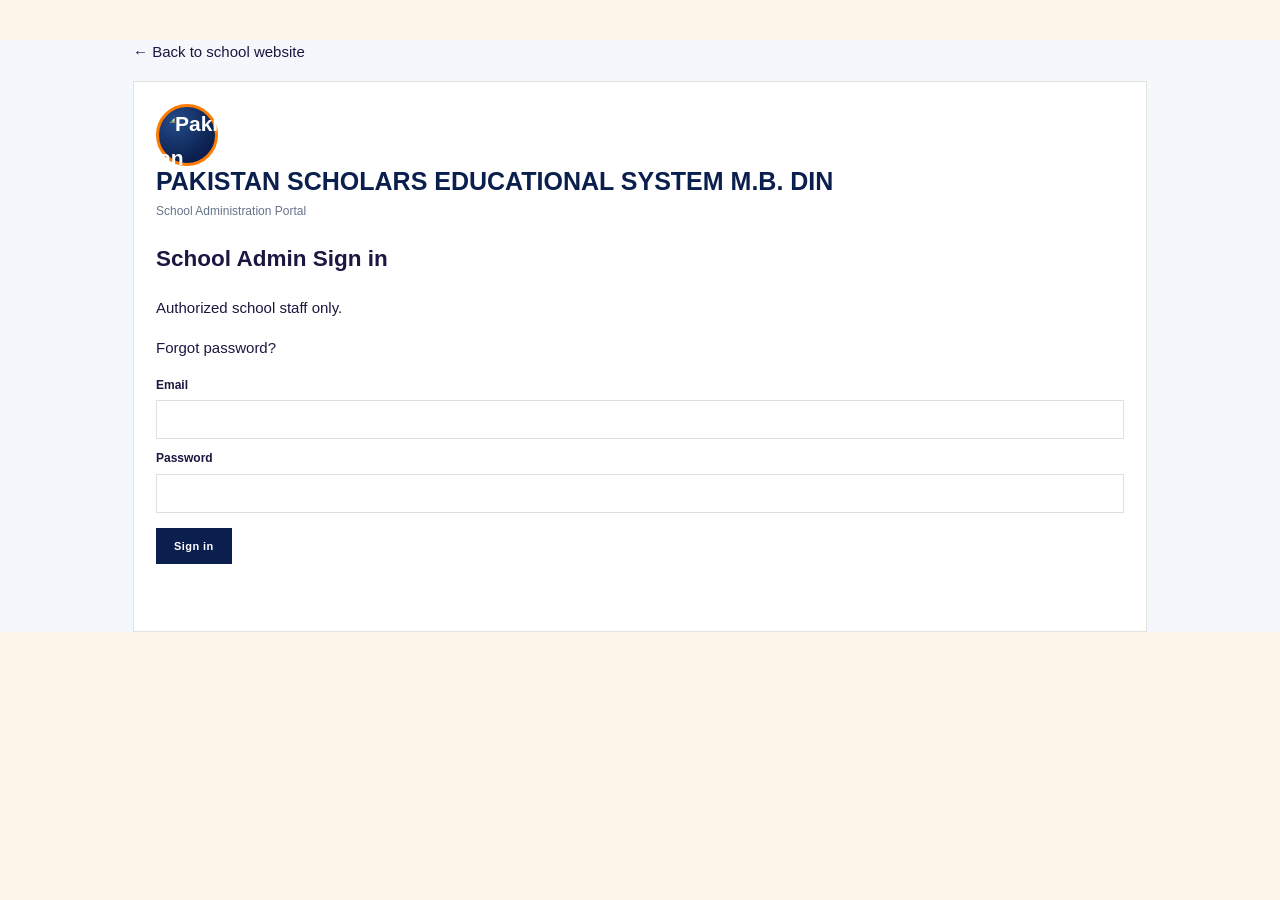
==== commit 68db6f3b: "Show official school logo on admin sign-in" ====
--- a/admin.html
+++ b/admin.html
@@ -1,13 +1,13 @@
 <!doctype html><html lang="en"><head><meta charset="utf-8"><meta name="viewport" content="width=device-width,initial-scale=1"><meta name="theme-color" content="#0A1F4D"><title>Pakistan Scholars Educational System M.B. DIN | Admin Login</title><link rel="stylesheet" href="styles.css"><style>
-body{background:#F4F7FC}.wrap{max-width:1050px;margin:40px auto;padding:0 18px}.card{background:white;padding:22px;margin:16px 0;border:1px solid #e1e5dc}.grid{display:grid;grid-template-columns:repeat(2,1fr);gap:12px}.field label{display:block;font-size:12px;font-weight:bold;margin:10px 0 5px}.field input,.field select,.field textarea{width:100%;padding:11px;border:1px solid #dce2da}.btn{background:#0A1F4D;color:white;border:0;padding:12px 18px;cursor:pointer}.tabs{display:flex;gap:8px;flex-wrap:wrap}.tabs button{padding:10px;border:1px solid #ddd;background:white}.tabs button.active{background:#0A1F4D;color:white}.panel[hidden],#app[hidden],#login[hidden]{display:none}.panel{overflow:auto}table{width:100%;border-collapse:collapse;font-size:12px}td,th{text-align:left;padding:10px;border-bottom:1px solid #ddd}.note{background:#f8f1e4;padding:12px;font-size:12px;line-height:1.5}.status{font-size:12px;color:#26704d;min-height:18px}@media(max-width:650px){.grid{grid-template-columns:1fr}.card{padding:16px}}\n.admin-school-brand{display:flex;align-items:center;gap:15px;padding:8px 0 18px;border-bottom:1px solid #e1e7f0;margin-bottom:18px}.admin-school-mark{width:62px;height:62px;flex:0 0 62px;border-radius:50%;display:grid;place-items:center;background:radial-gradient(circle at 30% 25%,#244b89,#0A1F4D 72%);border:3px solid #FF7A00;color:#fff;font-size:21px;font-weight:900}.admin-school-brand h1{font-size:clamp(17px,3vw,25px);line-height:1.2;color:#0A1F4D;margin:0}.admin-school-brand p{font-size:12px;color:#65738B;margin:6px 0 0}.card header h1{color:#0A1F4D;font-size:clamp(18px,3vw,25px)}.btn:hover{background:#FF7A00}.tabs button:focus-visible,.btn:focus-visible,input:focus-visible,select:focus-visible,textarea:focus-visible{outline:3px solid #FF7A00;outline-offset:2px}
- .gallery-actions{white-space:nowrap}.btn.small{font-size:11px;padding:7px 9px;margin:2px}.btn.danger{background:#8a3028}@media(max-width:650px){.gallery-actions{white-space:normal}}\n</style></head><body><div class="wrap">
+body{background:#F4F7FC}.wrap{max-width:1050px;margin:40px auto;padding:0 18px}.card{background:white;padding:22px;margin:16px 0;border:1px solid #e1e5dc}.grid{display:grid;grid-template-columns:repeat(2,1fr);gap:12px}.field label{display:block;font-size:12px;font-weight:bold;margin:10px 0 5px}.field input,.field select,.field textarea{width:100%;padding:11px;border:1px solid #dce2da}.btn{background:#0A1F4D;color:white;border:0;padding:12px 18px;cursor:pointer}.tabs{display:flex;gap:8px;flex-wrap:wrap}.tabs button{padding:10px;border:1px solid #ddd;background:white}.tabs button.active{background:#0A1F4D;color:white}.panel[hidden],#app[hidden],#login[hidden]{display:none}.panel{overflow:auto}table{width:100%;border-collapse:collapse;font-size:12px}td,th{text-align:left;padding:10px;border-bottom:1px solid #ddd}.note{background:#f8f1e4;padding:12px;font-size:12px;line-height:1.5}.status{font-size:12px;color:#26704d;min-height:18px}@media(max-width:650px){.grid{grid-template-columns:1fr}.card{padding:16px}}\n.admin-school-brand{display:flex;align-items:center;gap:15px;padding:8px 0 18px;border-bottom:1px solid #e1e7f0;margin-bottom:18px}.admin-school-mark{width:62px;height:62px;flex:0 0 62px;border-radius:50%;display:grid;place-items:center;background:radial-gradient(circle at 30% 25%,#244b89,#0A1F4D 72%);border:3px solid #FF7A00;color:#fff;font-size:21px;font-weight:900}.admin-school-logo{width:100%;height:100%;display:block;object-fit:cover;border-radius:50%}.admin-school-brand h1{font-size:clamp(17px,3vw,25px);line-height:1.2;color:#0A1F4D;margin:0}.admin-school-brand p{font-size:12px;color:#65738B;margin:6px 0 0}.card header h1{color:#0A1F4D;font-size:clamp(18px,3vw,25px)}.btn:hover{background:#FF7A00}.tabs button:focus-visible,.btn:focus-visible,input:focus-visible,select:focus-visible,textarea:focus-visible{outline:3px solid #FF7A00;outline-offset:2px}
+ .gallery-actions{white-space:nowrap}.btn.small{font-size:11px;padding:7px 9px;margin:2px}.btn.danger{background:#8a3028}@media(max-width:650px){.gallery-actions{white-space:normal}}\n</style><style>.consent-check{display:flex;gap:9px;align-items:flex-start;margin:12px 0 18px;font-size:13px;line-height:1.5;color:#536078}.consent-check input{margin-top:3px;flex:0 0 auto}</style></head><body><div class="wrap">
 <p><a href="index.html">← Back to school website</a></p>
-<section class="card" id="login"><div class="admin-school-brand"><div class="admin-school-mark">PS</div><div><h1>PAKISTAN SCHOLARS EDUCATIONAL SYSTEM M.B. DIN</h1><p>School Administration Portal</p></div></div><h2>School Admin Sign in</h2><p>Authorized school staff only.</p><p><a href="forgot-password.html">Forgot password?</a></p><form id="loginForm"><div class="field"><label>Email</label><input id="email" type="email" required autocomplete="username"></div><div class="field"><label>Password</label><input id="password" type="password" required autocomplete="current-password"></div><p><button class="btn">Sign in</button></p><p class="status" id="loginStatus"></p></form></section>
+<section class="card" id="login"><div class="admin-school-brand"><div class="admin-school-mark"><img class="admin-school-logo" src="https://vuptztqeqblngbpflqzt.supabase.co/storage/v1/object/public/school-gallery-public/branding/school-logo-ea2a63b9-62f7-4544-84de-a5b44c14521a.jpg" alt="Pakistan Scholars school logo" width="62" height="62"></div><div><h1>PAKISTAN SCHOLARS EDUCATIONAL SYSTEM M.B. DIN</h1><p>School Administration Portal</p></div></div><h2>School Admin Sign in</h2><p>Authorized school staff only.</p><p><a href="forgot-password.html">Forgot password?</a></p><form id="loginForm"><div class="field"><label>Email</label><input id="email" type="email" required autocomplete="username"></div><div class="field"><label>Password</label><input id="password" type="password" required autocomplete="current-password"></div><p><button class="btn">Sign in</button></p><p class="status" id="loginStatus"></p></form></section>
 <section id="app" hidden><header><h1>PAKISTAN SCHOLARS EDUCATIONAL SYSTEM M.B. DIN — Admin Dashboard</h1><button class="btn" id="logout">Sign out</button></header><p class="note">Student photographs must only be uploaded with school approval and guardian consent. New records are saved as drafts until reviewed.</p>
-<div class="tabs"><button class="active" data-tab="results">Results</button><button data-tab="gallery">Gallery</button><button data-tab="events">Events</button><button data-tab="announcements">Announcements</button><button data-tab="admissions">Admissions</button><button data-tab="branding">Logo & Branding</button><button data-tab="security">Security</button></div>
+<div class="tabs"><button class="active" data-tab="results">Results</button><button data-tab="gallery">Gallery</button><button data-tab="media">Website Photos</button><button data-tab="events">Events</button><button data-tab="announcements">Announcements</button><button data-tab="admissions">Admissions</button><button data-tab="branding">Logo & Branding</button><button data-tab="security">Security</button></div>
 <section class="card panel" id="p-results"><h2>Add matric result</h2><form id="resultForm"><div class="grid"><div class="field"><label>Year</label><input name="year" type="number" min="1900" max="2100" required></div><div class="field"><label>Student name</label><input name="student_name" required></div><div class="field"><label>Board roll no.</label><input name="board_roll_no"></div><div class="field"><label>Marks obtained</label><input name="marks_obtained" type="number" min="0" required></div><div class="field"><label>Total marks</label><input name="total_marks" type="number" min="1" value="1200" required></div><div class="field"><label>Campus</label><select name="campus"><option>Bherowal</option><option>Bhoa Hassan</option></select></div></div><p><button class="btn">Save result draft</button></p></form><p class="status" id="resultStatus"></p><h2>Results</h2><div id="resultsList"></div></section>
-<section class="card panel" id="p-gallery" hidden><h2>School photo gallery</h2><p>New uploads are private drafts. Review each photo, confirm school approval and guardian consent where students are identifiable, then press Publish to display it publicly.</p><form id="galleryForm"><div class="grid"><div class="field"><label>Campus</label><select name="campus"><option>Bherowal</option><option>Bhoa Hassan</option></select></div><div class="field"><label>Title</label><input name="title" required maxlength="120"></div><div class="field"><label>Image (JPG, PNG, WebP; max 8 MB)</label><input name="photo" type="file" accept="image/jpeg,image/png,image/webp" required></div><div class="field"><label>Description / image alt text</label><input name="alt_text" maxlength="250"></div></div><p class="note">Uploads remain private until you press Publish. Do not publish identifiable student photos without school approval and guardian consent.</p><p><button class="btn">Upload as private draft</button></p></form><p class="status" id="galleryStatus" aria-live="polite"></p><h3>Uploaded photos</h3><div id="galleryList"></div></section>
-<section class="card panel" id="p-events" hidden><h2>Add event / news</h2><form id="eventForm"><div class="grid"><div class="field"><label>Campus</label><select name="campus"><option>Both</option><option>Bherowal</option><option>Bhoa Hassan</option></select></div><div class="field"><label>Title</label><input name="title" required></div><div class="field"><label>Date</label><input name="event_date" type="date"></div><div class="field"><label>Description</label><textarea name="description"></textarea></div></div><p><button class="btn">Save event draft</button></p></form><p class="status" id="eventStatus"></p><div id="eventsList"></div></section><section class="card panel" id="p-announcements" hidden>
+<section class="card panel" id="p-gallery" hidden><h2>School photo gallery</h2><p>New uploads are private drafts. Review each photo, confirm school approval and guardian consent where students are identifiable, then press Publish to display it publicly.</p><form id="galleryForm"><div class="grid"><div class="field"><label>Campus</label><select name="campus"><option>Bherowal</option><option>Bhoa Hassan</option></select></div><div class="field"><label>Title</label><input name="title" required maxlength="120"></div><div class="field"><label>Image (JPG, PNG, WebP; max 8 MB)</label><input name="photo" type="file" accept="image/jpeg,image/png,image/webp" required></div><div class="field"><label>Description / image alt text</label><input name="alt_text" maxlength="250"></div></div><p class="note">Photos are uploaded directly to the public school gallery. Do not upload identifiable student photos unless school approval and guardian consent have been obtained.</p><label class="consent-check"><input type="checkbox" name="consent" required> I confirm this photo is approved for public display and guardian consent is in place where needed.</label><p><button class="btn">Upload as private draft</button></p></form><p class="status" id="galleryStatus" aria-live="polite"></p><h3>Uploaded photos</h3><div id="galleryList"></div></section>
+<section class="card panel" id="p-media" hidden><h2>Manage all website photos</h2><p>Upload a replacement for any listed website image. New uploads are published immediately. You can unpublish, replace, or permanently delete managed images.</p><form id="mediaForm"><div class="grid"><div class="field"><label>Website image position</label><select name="slot" required><option value="hero-campus">Home hero campus</option><option value="intro-classroom">Introduction classroom</option><option value="campus-bherowal">Bherowal campus</option><option value="campus-bhoa-hassan">Bhoa Hassan campus</option><option value="founder">Founder & Chairman</option><option value="managing-director">Managing Director</option><option value="topper">Topper Haram Suqraat</option><option value="sports-gala">Sports Gala</option><option value="classroom-moments">Classroom Moments</option><option value="prize-distribution">Annual Prize Distribution</option></select></div><div class="field"><label>New image (JPG, PNG, WebP; max 8 MB)</label><input name="photo" type="file" accept="image/jpeg,image/png,image/webp" required></div><div class="field"><label>Image description</label><input name="alt_text" maxlength="250" placeholder="Describe the photograph"></div></div><p class="note">Photos upload directly to public storage and may appear on the school website immediately. Student photos require school approval and guardian consent.</p><label class="consent-check"><input type="checkbox" name="consent" required> I confirm school approval and guardian consent for identifiable students.</label><p><button class="btn">Upload replacement image</button></p></form><p class="status" id="mediaStatus" aria-live="polite"></p><h3>Managed website images</h3><div id="mediaList"></div></section><section class="card panel" id="p-events" hidden><h2>Add event / news</h2><form id="eventForm"><div class="grid"><div class="field"><label>Campus</label><select name="campus"><option>Both</option><option>Bherowal</option><option>Bhoa Hassan</option></select></div><div class="field"><label>Title</label><input name="title" required></div><div class="field"><label>Date</label><input name="event_date" type="date"></div><div class="field"><label>Description</label><textarea name="description"></textarea></div></div><p><button class="btn">Save event draft</button></p></form><p class="status" id="eventStatus"></p><div id="eventsList"></div></section><section class="card panel" id="p-announcements" hidden>
 <h2>Latest announcements</h2>
 <p>Create a school notice here. New announcements stay as drafts until you publish them. Only active, published notices appear on the public website.</p>
 <form id="announcementForm">
--- a/styles.css
+++ b/styles.css
@@ -1567,3 +1567,194 @@
 .announcement-link:hover{text-decoration:underline}
 .announcement-date{flex:0 0 auto;color:rgba(255,255,255,.55);font-size:9px;white-space:nowrap}
 @media(max-width:760px){.announcement-inner{min-height:0;display:flex;flex-wrap:wrap;gap:7px 10px;padding-top:10px;padding-bottom:10px}.announcement-label{font-size:8px}.announcement-type{font-size:7px;padding:4px 7px}.announcement-copy{order:3;flex-basis:100%;align-items:flex-start;flex-direction:column;gap:2px}.announcement-copy strong{font-size:11px;white-space:normal}.announcement-copy span{font-size:10px;white-space:normal;overflow:visible}.announcement-link{order:4;font-size:9px}.announcement-date{margin-left:auto;font-size:8px}}
+
+
+/* Premium 3D motion for the admin-managed announcement bar */
+.announcement-bar{
+  isolation:isolate;
+  overflow:hidden;
+  transform-origin:top center;
+  transform-style:preserve-3d;
+  animation:announcement3DIn .85s cubic-bezier(.2,.8,.2,1) both;
+  box-shadow:0 12px 28px rgba(5,15,40,.16),inset 0 -1px 0 rgba(255,255,255,.12);
+  background:linear-gradient(110deg,#0a1734 0%,#142b55 46%,#0b1937 100%);
+}
+.announcement-bar::before{
+  content:"";
+  position:absolute;
+  inset:-2px auto -2px -38%;
+  width:34%;
+  z-index:-1;
+  pointer-events:none;
+  background:linear-gradient(100deg,transparent,rgba(255,255,255,.16),rgba(255,210,138,.22),transparent);
+  transform:skewX(-22deg);
+  animation:announcementShine 5.5s ease-in-out 1s infinite;
+}
+.announcement-bar::after{
+  content:"";
+  position:absolute;
+  left:0;right:0;top:0;height:1px;
+  pointer-events:none;
+  background:linear-gradient(90deg,transparent,rgba(255,210,138,.9),transparent);
+  opacity:.8;
+}
+.announcement-inner{
+  position:relative;
+  z-index:1;
+  transform:translateZ(14px);
+  transform-style:preserve-3d;
+}
+.announcement-label,.announcement-type,.announcement-copy,.announcement-link,.announcement-date{
+  backface-visibility:hidden;
+}
+.announcement-label i{
+  animation:announcementDotPulse 2s ease-in-out infinite;
+}
+.announcement-type{
+  background:linear-gradient(145deg,rgba(255,210,138,.16),rgba(255,255,255,.035));
+  box-shadow:inset 0 1px 0 rgba(255,255,255,.16),0 5px 12px rgba(0,0,0,.12);
+  transform:translateZ(18px);
+  animation:announcementChipFloat 4s ease-in-out infinite;
+}
+.announcement-copy strong{text-shadow:0 2px 10px rgba(0,0,0,.2)}
+@keyframes announcement3DIn{
+  0%{opacity:0;transform:perspective(1000px) rotateX(-13deg) translateY(-14px) scale(.985)}
+  65%{opacity:1;transform:perspective(1000px) rotateX(2deg) translateY(1px) scale(1.003)}
+  100%{opacity:1;transform:perspective(1000px) rotateX(0) translateY(0) scale(1)}
+}
+@keyframes announcementShine{
+  0%,65%{left:-38%;opacity:0}
+  72%{opacity:1}
+  90%,100%{left:115%;opacity:0}
+}
+@keyframes announcementDotPulse{
+  0%,100%{box-shadow:0 0 0 3px rgba(255,138,36,.13),0 0 0 0 rgba(255,138,36,.22)}
+  50%{box-shadow:0 0 0 5px rgba(255,138,36,.08),0 0 14px 3px rgba(255,138,36,.5)}
+}
+@keyframes announcementChipFloat{
+  0%,100%{transform:translate3d(0,0,18px)}
+  50%{transform:translate3d(0,-2px,22px)}
+}
+@media(hover:hover) and (pointer:fine){
+  .announcement-bar:hover .announcement-inner{transform:translate3d(0,-1px,18px)}
+  .announcement-bar:hover .announcement-type{transform:translate3d(0,-2px,25px) rotateX(4deg)}
+  .announcement-bar:hover{box-shadow:0 16px 34px rgba(5,15,40,.2),inset 0 -1px 0 rgba(255,255,255,.14)}
+}
+@media(max-width:760px){
+  .announcement-bar{animation-duration:.65s}
+  .announcement-inner{transform:translateZ(5px)}
+  .announcement-type{animation:none;transform:none}
+  .announcement-bar::before{width:48%;animation-duration:7s}
+}
+@media(prefers-reduced-motion:reduce){
+  .announcement-bar,.announcement-bar::before,.announcement-label i,.announcement-type{
+    animation:none!important;transition:none!important;transform:none!important;
+  }
+}
+
+
+/* Extra refined motion for announcement content */
+@media (prefers-reduced-motion: no-preference) {
+  .announcement-label {
+    animation: announcementLabelEnter .65s .08s cubic-bezier(.2,.8,.2,1) both;
+  }
+  .announcement-copy {
+    animation: announcementCopyEnter .72s .18s cubic-bezier(.2,.8,.2,1) both;
+  }
+  .announcement-link {
+    animation: announcementLinkGlow 4.8s ease-in-out 1.2s infinite;
+    transition: color .25s ease, text-shadow .25s ease, transform .25s ease;
+  }
+  .announcement-bar::after {
+    animation: announcementEdgeGlow 3.8s ease-in-out infinite;
+    background-size: 200% 100%;
+  }
+  @keyframes announcementLabelEnter {
+    from { opacity: 0; transform: translate3d(-9px,0,10px) rotateY(-10deg); }
+    to { opacity: 1; transform: translate3d(0,0,0) rotateY(0); }
+  }
+  @keyframes announcementCopyEnter {
+    from { opacity: 0; transform: translate3d(0,9px,10px); }
+    to { opacity: 1; transform: translate3d(0,0,14px); }
+  }
+  @keyframes announcementLinkGlow {
+    0%, 100% { text-shadow: 0 0 0 rgba(255,210,138,0); }
+    50% { text-shadow: 0 0 11px rgba(255,210,138,.48); }
+  }
+  @keyframes announcementEdgeGlow {
+    0%, 100% { opacity: .38; background-position: 0% 50%; }
+    50% { opacity: 1; background-position: 100% 50%; }
+  }
+}
+@media (hover:hover) and (pointer:fine) and (prefers-reduced-motion: no-preference) {
+  .announcement-link:hover {
+    transform: translateY(-2px);
+    text-shadow: 0 0 13px rgba(255,210,138,.62);
+  }
+}
+@media (max-width:760px) and (prefers-reduced-motion: no-preference) {
+  .announcement-label { animation-duration: .5s; }
+  .announcement-copy { animation-duration: .58s; }
+  .announcement-link { animation-duration: 6s; }
+}
+@media (prefers-reduced-motion: reduce) {
+  .announcement-label, .announcement-copy, .announcement-link, .announcement-bar::after {
+    animation: none !important;
+    transition: none !important;
+  }
+}
+
+
+/* Compact category previews: reveal full collections only on request. */
+.content-more-btn{display:inline-flex;align-items:center;gap:12px;margin:24px auto 0;padding:13px 19px;border:1px solid rgba(18,35,68,.18);border-radius:999px;background:#fff;color:#15284c;font:700 12px/1 "DM Sans",sans-serif;letter-spacing:.04em;cursor:pointer;box-shadow:0 8px 24px rgba(15,30,60,.08);transition:transform .25s ease,box-shadow .25s ease,background .25s ease}
+.content-more-btn span{font-size:17px;color:#d58a32}
+.content-more-btn:hover{transform:translateY(-3px);box-shadow:0 14px 30px rgba(15,30,60,.14);background:#fffaf2}
+.key-features-grid:not(.is-expanded) .key-feature-card:nth-child(n+5){display:none}
+#resultsTable:not(.is-expanded) tbody tr:nth-child(n+4){display:none}
+.published-gallery-grid:not(.is-expanded) .published-gallery-card:nth-child(n+7){display:none}
+.content-more-btn[hidden]{display:none!important}
+.campus-image,.founder-visual,.managing-director-portrait,.life-card,.published-gallery-card,.intro-visual{overflow:hidden}
+.campus-image img,.founder-photo,.managing-director-photo,.life-card img,.published-gallery-card img,.intro-main-img,.result-topper-photo{display:block;width:100%;height:100%;object-fit:cover;object-position:center}
+.published-gallery-card img{aspect-ratio:4/3;height:auto;min-height:180px}
+.result-topper-photo{object-fit:cover;object-position:center 25%}
+img{max-width:100%}
+img:not([src]),img[src=""]{visibility:hidden}
+@media(max-width:760px){
+ .content-more-btn{margin-top:18px;padding:12px 16px;font-size:11px}
+ .published-gallery-card img{min-height:140px}
+}
+@media(prefers-reduced-motion:reduce){.content-more-btn{transition:none}}
+
+
+.hero-campus-showcase[hidden]{display:none!important}
+
+
+/* Touch-friendly hero photo carousel */
+.showcase-frame{touch-action:pan-y;isolation:isolate}
+.hero-slide-hit{position:absolute;z-index:4;top:0;bottom:0;width:18%;border:0;background:transparent;color:#fff;font:400 56px/1 "DM Sans",sans-serif;text-shadow:0 2px 14px rgba(0,0,0,.75);cursor:pointer;display:grid;place-items:center;opacity:.82;transition:opacity .2s,background .2s}
+.hero-slide-prev{left:0;background:linear-gradient(90deg,rgba(5,12,30,.35),transparent)}
+.hero-slide-next{right:0;background:linear-gradient(270deg,rgba(5,12,30,.4),transparent)}
+.hero-slide-hit:active{background-color:rgba(5,12,30,.16);opacity:1}
+.hero-slide-dots{position:absolute;z-index:5;left:50%;bottom:15px;transform:translateX(-50%);display:flex;gap:7px;align-items:center;justify-content:center;max-width:60%;flex-wrap:wrap}
+.hero-slide-dot{width:8px;height:8px;padding:0;border:1px solid #fff;border-radius:50%;background:rgba(255,255,255,.55);box-shadow:0 1px 5px rgba(0,0,0,.25);cursor:pointer}
+.hero-slide-dot.is-active{width:21px;border-radius:10px;background:#fff}
+@media(max-width:760px){.hero-slide-hit{width:23%;font-size:48px;opacity:.95}.hero-slide-dots{bottom:11px;gap:6px}.hero-slide-dot{width:7px;height:7px}.hero-slide-dot.is-active{width:18px}}
+@media(prefers-reduced-motion:reduce){.hero-slide-hit{transition:none}}
+
+
+/* Campus chooser for the floating WhatsApp contact button */
+.whatsapp-float{font-family:Arial,sans-serif;cursor:pointer;padding:0}
+.whatsapp-dialog-backdrop[hidden]{display:none!important}
+.whatsapp-dialog-backdrop{position:fixed;inset:0;z-index:1000;background:rgba(5,13,30,.62);display:grid;place-items:center;padding:20px;backdrop-filter:blur(5px)}
+.whatsapp-campus-dialog{position:relative;width:min(100%,420px);background:#fff;color:#253247;padding:34px 28px 28px;border-radius:22px;box-shadow:0 24px 80px rgba(0,0,0,.28)}
+.whatsapp-dialog-close{position:absolute;right:14px;top:10px;border:0;background:#eef2f8;color:#263b5e;width:34px;height:34px;border-radius:50%;font-size:24px;cursor:pointer}
+.whatsapp-dialog-kicker{font-size:9px;letter-spacing:.18em;font-weight:800;color:#8295b5}
+.whatsapp-campus-dialog h2{font-family:Georgia,serif;font-size:29px;color:#101d3a;margin:10px 0 7px}
+.whatsapp-campus-dialog>p{font-size:12px;line-height:1.7;color:#697587;margin:0 0 20px}
+.whatsapp-campus-option{display:flex;align-items:center;justify-content:space-between;padding:16px 17px;margin-top:11px;border:1px solid #dce2ec;border-radius:13px;background:#f8f9fc;transition:background .2s,border-color .2s}
+.whatsapp-campus-option:hover{background:#edf3fa;border-color:#9aabc5}
+.whatsapp-campus-option span{display:flex;flex-direction:column;gap:3px}
+.whatsapp-campus-option strong{font-size:13px;color:#101d3a}
+.whatsapp-campus-option small{font-size:11px;color:#697587}
+.whatsapp-campus-option b{font-size:19px;color:#168b59}
+@media(max-width:480px){.whatsapp-campus-dialog{padding:31px 20px 22px;border-radius:18px}.whatsapp-campus-dialog h2{font-size:26px}}
